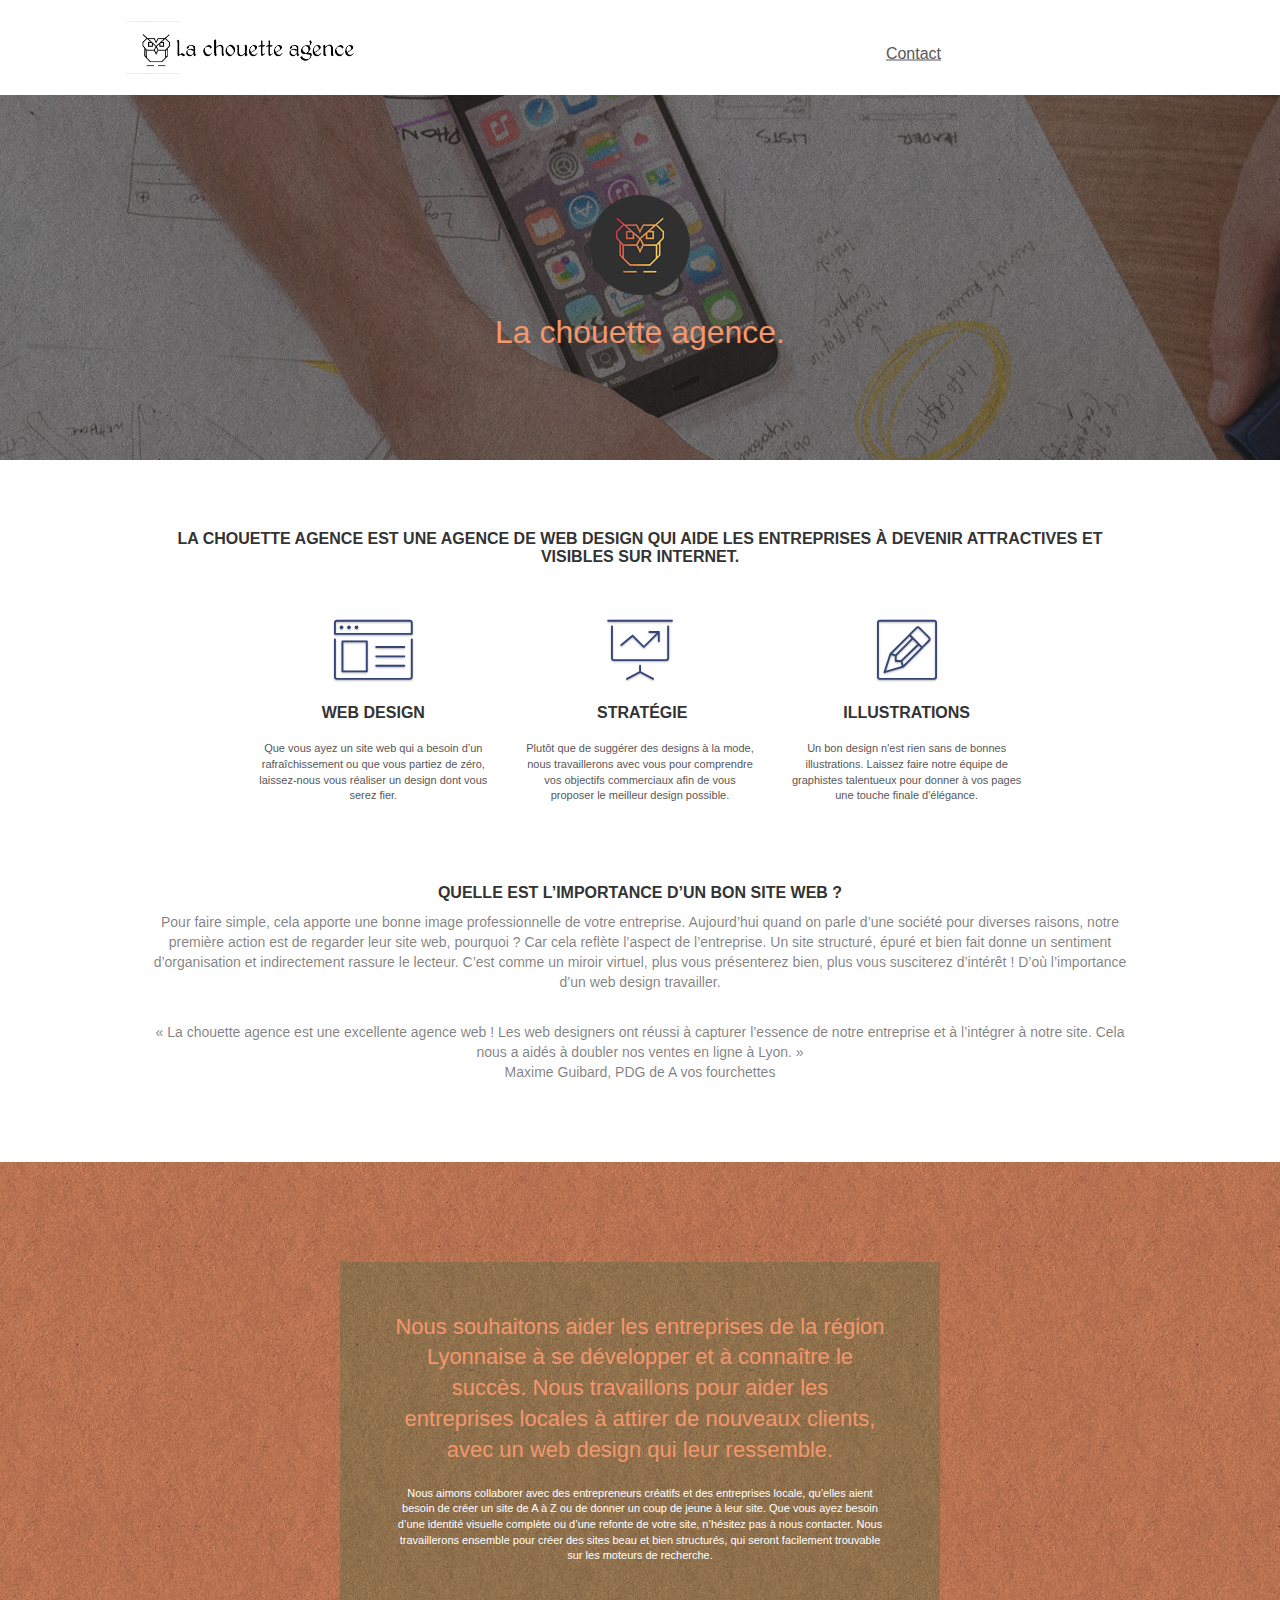
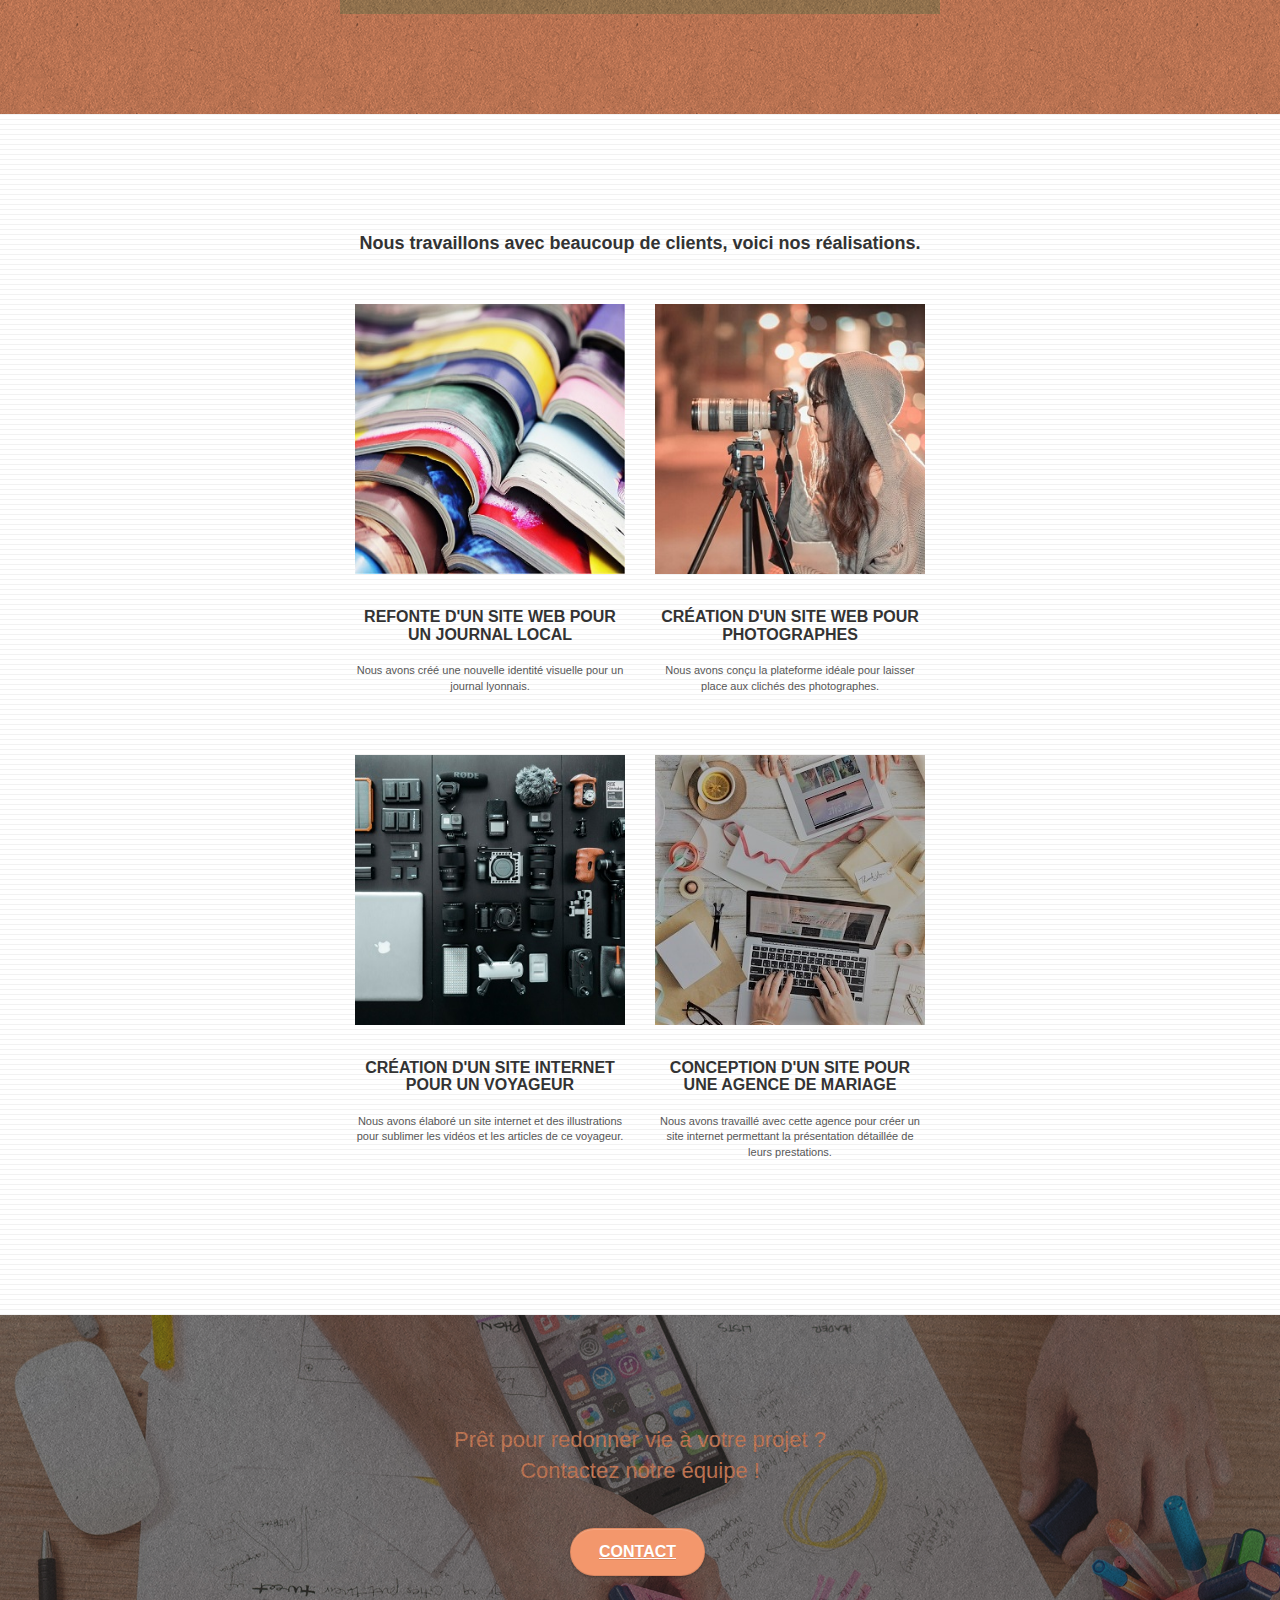
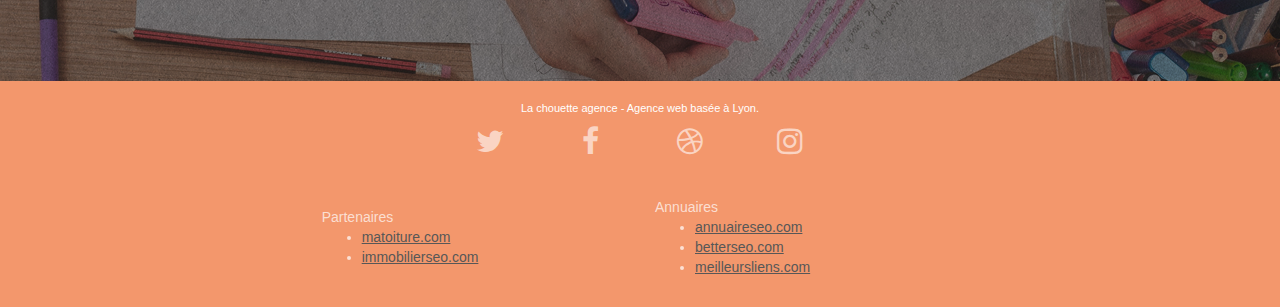
==== index.html @ cfaf32b5 "Update" ====
<!doctype html>
<html lang="Default">
<head>
    <meta charset="utf-8">
    <title>Entreprise webdesign Lyon</title>
    <meta name="robots" content="index"/>
    <meta name="keywords" content="seo, google, site web, site internet, agence design Lyon, agence design">
    <meta name="description" content="Situé dans la région Lyonnaise, notre but est de pouvoir aider les entreprises locales à se développer en leur proposant notre savoir-faire en web design. Création de site web, refonce, optimisations, nous mettons tout en œuvre pour élargir votre clientèle !">
    <meta name="viewport" content="width=device-width, initial-scale=1.0, viewport-fit=cover">
    <link rel="shortcut icon" type="image/png" href="favicon.jpg">
    
	<link rel="stylesheet" type="text/css" href="./css/bootstrap.css">
	<link rel="stylesheet" type="text/css" href="index.css">
	<link rel="stylesheet" type="text/css" href="./css/font-awesome.css">
	<link rel="stylesheet" type="text/css" href="./css/et-line.css">
	
    
	<script src="./js/jquery-2.1.0.js"></script>
	<script src="./js/bootstrap.js"></script>
	<script src="./js/blocs.js"></script>
	<script src="./js/jquery.touchSwipe.js" defer></script>
	<script src="./js/gmaps.js"></script>

    

    
<!-- Analytics -->
 
<!-- Analytics END -->
    
</head>
<body>
<!-- Principal conteneur -->
<div class="page-container">
    
<!-- bloc-0 -->
<div class="bloc bgc-white l-bloc " id="bloc-0">
	<div class="container bloc-sm">

		<nav class="navbar row">
			<div class="navbar-header">
				<div class="keywords" style="color:#cccccc;font-size:1px;">Agence web à paris, stratégie web, web design, illustrations, design de site web, site web, web, internet, site internet, site</div>
				<a class="navbar-brand" href="index.html"><img src="img/la-chouette-agence.png" alt="paris web design logo agence web meilleure agence" height="40" /></a>
				<div class="keywords" style="color:#cccccc;font-size:1px;">Agence web à paris, stratégie web, web design, illustrations, design de site web, site web, web, internet, site internet, site</div>
				<button id="nav-toggle" type="button" class="ui-navbar-toggle navbar-toggle" data-toggle="collapse" data-target=".navbar-1">
					<span class="sr-only">Toggle navigation</span><span class="icon-bar"></span>
				</button>
			</div>
			<div class="collapse navbar-collapse navbar-1 special-dropdown-nav">
				<ul class="site-navigation nav navbar-nav">
					<li>
						<a href="page2.html">Contact</a>
					</li>
				</ul>
			</div>
		</nav>
	</div>
</div>
<!-- bloc-0 END -->

<!-- bloc-1-presentation -->
<div class="bloc bgc-dark-slate-blue bg-banniere d-bloc bg-t-edge bloc-bg-texture texture-paper b-parallax" id="bloc-1-hero">
	<div class="container bloc-lg">
		<div class="row tight-width-whitespace">
			<div class="col-sm-12">
				<img src="img/logo.png" class="center-block image-resize-mode" width="100" alt="La chouette agence, agence web paris, création logo paris" />
				<h1 class="text-center hero-bloc-text tc-white ">
					La chouette agence.
				</h1>
				
			</div>
		</div>
	</div>
</div>
<!-- bloc-1-presentation END -->

<!-- bloc-2-services -->
<div class="bloc bgc-white l-bloc" id="bloc-2-services">
	<div class="container bloc-md">
		<div class="row2">
			<h3>La chouette agence est une agence de web design qui aide les entreprises à devenir attractives et visibles sur Internet.</h3>
		</div>
		<div class="row voffset-lg med-width-whitespace">
			<div class="col-sm-4">
				<div class="text-center">
					<span class="et-icon-browser sm-shadow icon-dark-slate-blue icons icon-lg"></span>
				</div>
				<h3 class="mg-md text-center">
					Web design
				</h3>
				<p class="text-center ">
					Que vous ayez un site web qui a besoin d&rsquo;un rafraîchissement ou que vous partiez de zéro, laissez-nous vous réaliser un design dont vous serez fier.
				</p>
			</div>
			<div class="col-sm-4">
				<div class="text-center">
					<span class="et-icon-presentation sm-shadow icon-dark-slate-blue icons icon-lg"></span>
				</div>
				<h3 class="mg-md text-center">
					&nbsp;Stratégie
				</h3>
				<p class="text-center ">
					Plutôt que de suggérer des designs à la mode, nous travaillerons avec vous pour comprendre vos objectifs commerciaux afin de vous proposer le meilleur design possible.<br>
				</p>
			</div>
			<div class="col-sm-4">
				<div class="text-center">
					<span class="et-icon-edit sm-shadow icon-dark-slate-blue icons icon-lg"></span>
				</div>
				<h3 class="mg-md text-center">
					Illustrations
				</h3>
				<p class="text-center ">
					Un bon design n'est rien sans de bonnes illustrations. Laissez faire notre équipe de graphistes talentueux pour donner à vos pages une touche finale d'élégance.
				</p>
			</div>
		</div>
		<div class="ajout">
			<p> <h3>Quelle est l’importance d’un bon site web ?</h3>
				Pour faire simple, cela apporte une bonne image professionnelle de votre entreprise. Aujourd’hui quand on parle d’une société pour diverses raisons, notre première action est de regarder leur site web, pourquoi ? Car cela reflète l’aspect de l’entreprise. Un site structuré, épuré et bien fait donne un sentiment d’organisation et indirectement rassure le lecteur. C’est comme un miroir virtuel, plus vous présenterez bien, plus vous susciterez d’intérêt ! D’où l’importance d’un web design travailler.
			</p>
		</div>

		<div class="row2">
			« La chouette agence est une excellente agence web ! Les web designers ont réussi à capturer l’essence de notre entreprise et à l’intégrer à notre site. Cela nous a aidés à doubler nos ventes en ligne à Lyon. »</br>
			Maxime Guibard, PDG de A vos fourchettes

		</div>
	</div>
</div>
<!-- bloc-2-services END -->

<!-- bloc-3-what-i-do -->
<div class="bloc tc-white bgc-atomic-tangerine bg-presentation d-bloc bloc-bg-texture texture-paper b-parallax" id="bloc-3-what-i-do">
	<div class="container bloc-lg">
		<div class="row tight-width-whitespace black-background">
			<div class="col-sm-12">
				<h2 class="mg-md text-center tc-white">
					Nous souhaitons aider les entreprises de la région Lyonnaise à se développer et à connaître le succès. Nous travaillons pour aider les entreprises locales à attirer de nouveaux clients, avec un web design qui leur ressemble.<br>
				</h2>
				<p class="text-center white">
					Nous aimons collaborer avec des entrepreneurs créatifs et des entreprises locale, qu’elles aient besoin de créer un site de A à Z ou de donner un coup de jeune à leur site. Que vous ayez besoin d’une identité visuelle complète ou d’une refonte de votre site, n’hésitez pas à nous contacter. Nous travaillerons ensemble pour créer des sites beau et bien structurés, qui seront facilement trouvable sur les moteurs de recherche.
				</p>
			</div>
		</div>
	</div>
</div>
<!-- bloc-3-what-i-do END -->

<!-- bloc-4-portfolio -->
<div class="bloc bgc-white bg-lines-h2-bg bg-repeat l-bloc" id="bloc-4-portfolio">
	<div class="container bloc-lg">
		<div class="row2">
			<h4><B>Nous travaillons avec beaucoup de clients, voici nos réalisations.</B><h4>
		</div>
		<div class="row tight-width-whitespace portfolio-row">
			<div class="col-sm-6">
				<a href="#" data-lightbox="img/1.jpg" data-gallery-id="gallery-1" data-caption="Refonte d'un site web pour un journal local" data-frame="snapshot-lb"><img src="img/1.jpg" alt="paris web design logo agence web meilleure agence et refonte site web journal" class="img-responsive portfolio-thumb" /></a>
				<h3 class="mg-md text-center">
					Refonte d'un site web pour un journal local
				</h3>
				<p class="text-center">
					Nous avons créé une nouvelle identité visuelle pour un journal lyonnais.
				</p>
			</div>
			<div class="col-sm-6">
				<a href="#" data-lightbox="img/2.jpg" data-gallery-id="gallery-1" data-caption="Création d'un site web pour photographes" data-frame="snapshot-lb"><img src="img/2.jpg" class="img-responsive portfolio-thumb" alt="paris web design logo agence web meilleure agence, Création d'un site web pour photographes" /></a>
				<h3 class="mg-md text-center">
					Création d'un site web pour photographes
				</h3>
				<p class="text-center">
					Nous avons conçu la plateforme idéale pour laisser place aux clichés des photographes.
				</p>
			</div>
		</div>
		<div class="row tight-width-whitespace portfolio-row">
			<div class="col-sm-6">
				<a href="#" data-lightbox="img/3.bmp" data-gallery-id="gallery-1" data-caption="Création d'un site internet pour un voyageur" data-frame="snapshot-lb"><img src="img/3.bmp" class="img-responsive portfolio-thumb" alt="paris web design logo agence web meilleure agence, Création d'un site web pour voyageur"/></a>
				<h3 class="mg-md text-center">
					Création d'un site internet pour un voyageur
				</h3>
				<p class="text-center">
					Nous avons élaboré un site internet et des illustrations pour sublimer les vidéos et les articles de ce voyageur.
				</p>
			</div>
			<div class="col-sm-6">
				<a href="#" data-lightbox="img/4.bmp" data-gallery-id="gallery-1" data-caption="Conception d'un site pour une agence de mariage" data-frame="snapshot-lb"><img src="img/4.bmp" class="img-responsive portfolio-thumb" alt="paris web design logo agence web meilleure agence, Création d'un site web pour agence de mariage" /></a>
				<h3 class="mg-md text-center">
					Conception d'un site pour une agence de mariage
				</h3>
				<p class="text-center">
					Nous avons travaillé avec cette agence pour créer un site internet permettant la présentation détaillée de leurs prestations.
				</p>
			</div>
		</div>
	</div>
</div>
<!-- bloc-4-portfolio END -->

<!-- bloc-5-cta -->
<div class="bloc bgc-dark-slate-blue bg-banniere d-bloc bloc-bg-texture texture-paper" id="bloc-5-cta">
	<div class="container bloc-lg">
		<div class="row">
			<h2 class="mg-md text-center tc-white">
				Prêt pour redonner vie à votre projet ?<br>Contactez notre équipe !
			</h2>
			<div class="col-sm-12 text-center">
				<a href="page2.html" class="btn btn-atomic-tangerine btn-clean btn-rd btn-lg cta-hero">Contact</a>
			</div>
		</div>
	</div>
</div>
<!-- bloc-5-cta END -->

<!-- Footer - bloc-8 -->
<div class="bloc bgc-atomic-tangerine d-bloc" id="bloc-8">
	<div class="container bloc-sm">
		<div class="row">
			<div class="col-sm-12">
				<p class="text-center white">
					La chouette agence - Agence web basée à Lyon.<br>
				</p>
				<div class="row row-no-gutters social">
					<div class="col-sm-3">
						<div class="text-center">
							<a class="social" href="index.html"><span class="fa fa-twitter icon-md"></span></a>
						</div>
					</div>
					<div class="col-sm-3">
						<div class="text-center">
							<a class="social" href="index.html"><span class="fa fa-facebook icon-md"></span></a>
						</div>
					</div>
					<div class="col-sm-3">
						<div class="text-center">
							<a class="social" href="index.html"><span class="fa fa-dribbble icon-md"></span></a>
						</div>
					</div>
					<div class="col-sm-3">
						<div class="text-center">
							<a class="social" href="index.html"><span class="fa fa-instagram icon-md"></span></a>
						</div>
					</div>
					<div class="keywords" style="color:#F3976C;">Agence web à paris, stratégie web, web design, illustrations, design de site web, site web, web, internet, site internet, site</div>
				</div>
				<div class="liens">
					<div class="col-sm-4">
						Partenaires
							<ul>
								<li><a href="http://www.matoiture.com/">matoiture.com</a></li>
								<li><a href="http://www.immobilierseo.com">immobilierseo.com</a></li>
							</ul>		
					</div>
					<div class="col-sm-4">
						Annuaires 
						<ul>
							<li><a href="http://www.annuaireseo.com">annuaireseo.com</a></li>
							<li><a href="http://www.betterseo.com">betterseo.com</a></li>
							<li><a href="http://www.meilleursliens.com">meilleursliens.com</a></li>
						</ul>
					</div>
				</div>
			</div>
		</div>
	</div>
</div>
<!-- Footer - bloc-8 END -->

</div>
<!-- Principal conteneur END -->
    

</body>
</html>
---- index.css ----
body {
    margin: 0;
    padding: 0;
    background: #FFF;
    overflow-x: hidden;
    -webkit-font-smoothing: antialiased;
    -moz-osx-font-smoothing: grayscale;
}

a,
button {
    transition: all .3s ease-in-out;
    outline: none!important;
}

a:hover {
    text-decoration: none;
    cursor: pointer;
}
.row2
{
    text-align: center;
    margin-top: 20px;
    margin-bottom: 30px;
}
#page-loading-blocs-notifaction {
    position: fixed;
    top: 0;
    bottom: 0;
    width: 100%;
    z-index: 100000;
    background: #FFFFFF url("img/pageload-spinner.gif") no-repeat center center;
}

.bloc {
    width: 100%;
    clear: both;
    background: 50% 50% no-repeat;
    padding: 0 50px;
    -webkit-background-size: cover;
    -moz-background-size: cover;
    -o-background-size: cover;
    background-size: cover;
    position: relative;
}

.bloc .container {
    padding-left: 0;
    padding-right: 0;
}

.bloc-lg {
    padding: 100px 50px;
}

.bloc-md {
    padding: 50px;
}

.bloc-sm {
    padding: 20px 50px;
}

.bg-center,
.bg-l-edge,
.bg-r-edge,
.bg-t-edge,
.bg-b-edge,
.bg-tl-edge,
.bg-bl-edge,
.bg-tr-edge,
.bg-br-edge,
.bg-repeat {
    -webkit-background-size: auto!important;
    -moz-background-size: auto!important;
    -o-background-size: auto!important;
    background-size: auto!important;
}

.bg-repeat {
    background: repeat;
}

.bg-t-edge {
    background: top no-repeat;
}

.bloc-bg-texture::before {
    content: "";
    background-size: 2px 2px;
    position: absolute;
    top: 0;
    bottom: 0;
    left: 0;
    right: 0;
}

.texture-paper::before {
    background: url("img/texture-paper.png");
    background-size: 280px 280px;
}

.b-parallax {
    background-attachment: fixed;
}

.d-bloc {
    color: rgba(255, 255, 255, .7);
}

.d-bloc button:hover {
    color: rgba(255, 255, 255, .9);
}

.d-bloc .icon-round,
.d-bloc .icon-square,
.d-bloc .icon-rounded,
.d-bloc .icon-semi-rounded-a,
.d-bloc .icon-semi-rounded-b {
    border-color: rgba(255, 255, 255, .9);
}

.d-bloc .divider-h span {
    border-color: rgba(255, 255, 255, .2);
}

.d-bloc .a-btn,
.d-bloc .navbar a,
.d-bloc .navbar-brand,
.d-bloc a .icon-sm,
.d-bloc a .icon-md,
.d-bloc a .icon-lg,
.d-bloc a .icon-xl,
.d-bloc h1 a,
.d-bloc h2 a,
.d-bloc h3 a,
.d-bloc h4 a,
.d-bloc h5 a,
.d-bloc h6 a,
.d-bloc p a {
    color: rgba(255, 255, 255, .6);
}

.d-bloc .a-btn:hover,
.d-bloc .navbar a:hover,
.d-bloc .navbar-brand:hover,
.d-bloc a:hover .icon-sm,
.d-bloc a:hover .icon-md,
.d-bloc a:hover .icon-lg,
.d-bloc a:hover .icon-xl,
.d-bloc h1 a:hover,
.d-bloc h2 a:hover,
.d-bloc h3 a:hover,
.d-bloc h4 a:hover,
.d-bloc h5 a:hover,
.d-bloc h6 a:hover,
.d-bloc p a:hover {
    color: rgba(255, 255, 255, 1);
}

.d-bloc .navbar-toggle .icon-bar {
    background: rgba(255, 255, 255, 1);
}

.d-bloc .btn-wire,
.d-bloc .btn-wire:hover {
    color: rgba(255, 255, 255, 1);
    border-color: rgba(255, 255, 255, 1);
}

.d-bloc .panel {
    color: rgba(0, 0, 0, .5);
}

.d-bloc .panel button:hover {
    color: rgba(0, 0, 0, .7);
}

.d-bloc .panel icon {
    border-color: rgba(0, 0, 0, .7);
}

.d-bloc .panel .divider-h span {
    border-color: rgba(0, 0, 0, .1);
}

.d-bloc .panel .a-btn {
    color: rgba(0, 0, 0, .6);
}

.d-bloc .panel .a-btn:hover {
    color: rgba(0, 0, 0, 1);
}

.d-bloc .panel .btn-wire,
.d-bloc .panel .btn-wire:hover {
    color: rgba(0, 0, 0, .7);
    border-color: rgba(0, 0, 0, .3);
}

.d-bloc .panel,
.l-bloc {
    color: rgba(0, 0, 0, .5);
}

.d-bloc .panel button:hover,
.l-bloc button:hover {
    color: rgba(0, 0, 0, .7);
}

.l-bloc .icon-round,
.l-bloc .icon-square,
.l-bloc .icon-rounded,
.l-bloc .icon-semi-rounded-a,
.l-bloc .icon-semi-rounded-b {
    border-color: rgba(0, 0, 0, .7);
}

.d-bloc .panel .divider-h span,
.l-bloc .divider-h span {
    border-color: rgba(0, 0, 0, .1);
}

.d-bloc .panel .a-btn,
.l-bloc .a-btn,
.l-bloc .navbar a,
.l-bloc .navbar-brand,
.l-bloc a .icon-sm,
.l-bloc a .icon-md,
.l-bloc a .icon-lg,
.l-bloc a .icon-xl,
.l-bloc h1 a,
.l-bloc h2 a,
.l-bloc h3 a,
.l-bloc h4 a,
.l-bloc h5 a,
.l-bloc h6 a,
.l-bloc p a {
    color: rgba(0, 0, 0, .6);
}

.d-bloc .panel .a-btn:hover,
.l-bloc .a-btn:hover,
.l-bloc .navbar a:hover,
.l-bloc .navbar-brand:hover,
.l-bloc a:hover .icon-sm,
.l-bloc a:hover .icon-md,
.l-bloc a:hover .icon-lg,
.l-bloc a:hover .icon-xl,
.l-bloc h1 a:hover,
.l-bloc h2 a:hover,
.l-bloc h3 a:hover,
.l-bloc h4 a:hover,
.l-bloc h5 a:hover,
.l-bloc h6 a:hover,
.l-bloc p a:hover {
    color: rgba(0, 0, 0, 1);
}

.l-bloc .navbar-toggle .icon-bar {
    color: rgba(0, 0, 0, .6);
}

.d-bloc .panel .btn-wire,
.d-bloc .panel .btn-wire:hover,
.l-bloc .btn-wire,
.l-bloc .btn-wire:hover {
    color: rgba(0, 0, 0, .7);
    border-color: rgba(0, 0, 0, .3);
}

.voffset {
    margin-top: 30px;
}

.voffset-lg {
    margin-top: 80px;
}

.row-no-gutters {
    margin-right: 0;
    margin-left: 0;
}

.row.row-no-gutters > [class^="col-"],
.row.row-no-gutters > [class*=" col-"] {
    padding-right: 0;
    padding-left: 0;
}

#bloc-1-hero h1 {
    font-size: 32px;
}

.navbar {
    margin-bottom: 0;
    z-index: 1;
}

.navbar-brand {
    height: auto;
    padding: 3px 15px;
    font-size: 25px;
    font-weight: normal;
    font-weight: 600;
    line-height: 44px;
}

.navbar-brand img {
    max-height: 200px;
    margin: 0 5px 0 0;
    display: inline;
}

.navbar-brand img[src$=svg] {
    min-width: 100px;
}

.nav-center .navbar-brand img {
    margin: 0;
}

.navbar .nav {
    padding-top: 2px;
    float: right;
    z-index: 1;
}

.nav > li {
    float: left;
    margin-top: 4px;
    font-size: 16px;
}

.navbar-nav .open .dropdown-menu > li > a {
    text-align: inherit;
}

.nav > li a:hover,
.nav > li a:focus {
    background: transparent;
}

.navbar-toggle {
    margin: 10px 10px 0 0;
    border: 0px;
}

.navbar-toggle:hover {
    background: transparent!important;
}

.navbar-toggle .icon-bar {
    background-color: rgba(0, 0, 0, .5);
    width: 26px;
}

.nav-invert .navbar .nav {
    float: left;
}

.nav-invert .navbar-header,
.nav-invert .navbar-brand {
    float: right;
    position: relative;
    z-index: 2;
}

@media (min-width: 768px) {
    .site-navigation {
        position: absolute;
        top: 50%;
        margin-left: 71%;
        transform: translate(0, -50%);
        -webkit-transform: translateY(-50%);
    }
    .nav > li .dropdown-menu a,
    .nav > li .dropdown-menu a:hover {
        color: #484848;
    }
    .nav-invert .site-navigation {
        left: 0;
        right: 0;
    }
    .nav-center {
        text-align: center;
    }
    .nav-center .navbar-header {
        width: 100%;
    }
    .nav-center .navbar-header,
    .nav-center .navbar-brand,
    .nav-center .nav > li {
        float: none;
        display: inline-block;
    }
    .nav-center .site-navigation {
        position: relative;
        width: 100%;
        right: 0;
        margin-right: 0px;
        margin-top: 20px;
    }
    .nav-center.mini-nav .navbar-toggle {
        float: none;
        margin: 10px auto 0;
    }
}

.nav > li > .dropdown a {
    background: none!important;
    display: block;
    padding: 14px 15px;
}

nav .caret {
    margin: 0 5px;
}

.dropdown-menu .dropdown-menu {
    top: -8px;
    left: 100%;
}

.dropdown-menu .dropmenu-flow-right {
    top: 100%;
    left: 0;
    margin-left: -1px;
    border-top-left-radius: 0;
    border-top-right-radius: 0;
}

.dropdown-menu .dropdown span {
    border: 4px solid black;
    border-top-color: transparent;
    border-right-color: transparent;
    border-bottom-color: transparent;
    margin: 6px -5px 0 0!important;
    float: right;
}

.mg-md {
    margin-top: 10px;
    margin-bottom: 20px;
}

.mg-lg {
    margin-top: 10px;
    margin-bottom: 40px;
}

.btn {
    margin: 0 5px 5px 0;
}

.btn.pull-right {
    margin: 0 0 5px 5px;
}

.btn-d,
.btn-d:hover,
.btn-d:focus {
    color: #FFF;
    background: rgba(0, 0, 0, .3);
}

button {
    outline: none!important;
}

.btn-rd {
    border-radius: 40px;
}

.btn-clean {
    border: 1px solid rgba(0, 0, 0, .08);
    border-bottom-color: rgba(0, 0, 0, .1);
    text-shadow: 0 1px 0 rgba(0, 0, 1, .1);
    box-shadow: 0 1px 3px rgba(0, 0, 1, .25), inset 0 1px 0 0 rgba(255, 255, 255, .15);
}

.icon-md {
    font-size: 30px!important;
}

.icon-lg {
    font-size: 60px!important;
}

.sm-shadow {
    text-shadow: 0 1px 2px rgba(0, 0, 0, .3);
}

.panel-sq,
.panel-sq .panel-heading,
.panel-sq .panel-footer {
    border-radius: 0;
}

.panel-rd {
    border-radius: 30px;
}

.panel-rd .panel-heading {
    border-radius: 29px 29px 0 0;
}

.panel-rd .panel-footer {
    border-radius: 0 0 29px 29px;
}

.form-control {
    border-color: rgba(0, 0, 0, .1);
    box-shadow: none;
}

.scrollToTop {
    width: 40px;
    height: 40px;
    position: fixed;
    bottom: 20px;
    right: 20px;
    opacity: 0;
    z-index: 500;
    transition: all .3s ease-in-out;
}

.scrollToTop span {
    margin-top: 6px;
}

.showScrollTop {
    font-size: 14px;
    opacity: 1;
}

a[data-lightbox] {
    position: relative;
    display: block;
    text-align: center;
}

a[data-lightbox]:hover::before {
    content: "+";
    font-family: "HelveticaNeue-Light", "Helvetica Neue Light", "Helvetica Neue", Helvetica, Arial;
    font-size: 32px;
    width: 50px;
    height: 50px;
    margin-left: 115px;
    border-radius: 50%;
    background: rgba(0, 0, 0, .6);
    color: #FFF;
    font-weight: 100;
    z-index: 1;
    position: absolute;
    top: 50%;
    transform: translateY(-50%);
    -webkit-transform: translateY(-50%);
}

a[data-lightbox]:hover img {
    opacity: 0.6;
    -webkit-animation-fill-mode: none;
    animation-fill-mode: none;
}

#lightbox-modal {
    display: flex;
    align-items: center;
}

#lightbox-modal .modal-dialog {
    width: 90%;
    max-width: 900px;
    margin: 0 auto 0;
}

#lightbox-modal .modal-dialog img {
    max-height: 90vh;
    margin: 0 auto;
}

.lightbox-caption {
    padding: 20px;
    color: #FFF;
    background: rgba(0, 0, 0, .5);
    position: absolute;
    left: 15px;
    right: 15px;
    bottom: 5px;
}

.close-lightbox {
    color: #FFF;
    font-size: 30px;
    position: absolute;
    top: 20px;
    right: 20px;
    z-index: 20;
    background: rgba(0, 0, 0, .5);
    border: none;
    line-height: 30px;
    padding: 0 9px 5px;
    opacity: 0.3;
}

.close-lightbox:hover,
.next-lightbox:hover,
.prev-lightbox:hover {
    opacity: 1.0;
    color: #FFF;
}

.next-lightbox,
.prev-lightbox {
    font-size: 20px;
    color: rgba(255, 255, 255, .9);
    background: rgba(0, 0, 0, .5);
    transition: all .2s ease-in-out;
    position: absolute;
    top: 45%;
    z-index: 1;
    opacity: 0.4;
}

.next-lightbox {
    padding: 6px 8px 1px 13px;
    right: 25px;
}

.prev-lightbox {
    padding: 6px 13px 1px 10px;
    left: 25px;
}

.snapshot-lb .modal-body {
    padding-bottom: 45px;
}

.snapshot-lb .lightbox-caption {
    padding: 0;
    color: rgba(0, 0, 0, .5);
    background: none;
}

h1,
h2,
h3,
h4,
h5,
h6,
p,
label,
.btn,
a {
    font-family: "helvetica";
    font-weight: 400;
    color: #575757!important;
}

.container {
    max-width: 1000px;
}

.hero-bloc-text {
    font-size: 38px;
}

.hero-bloc-text-sub {
    font-size: 36px;
}

.statement-bloc-text {
    line-height: 26px;
    font-style: italic;
    font-size: 20px;
    text-align: center;
    font-weight: lighter;
    max-width: 520px;
    margin: auto auto auto auto;
}

p {
    font-size: 11px;
}
.ajout
{
    display: flex;
    justify-content: center;
    flex-direction: column;
    text-align: center;
    margin-top: 40px;
}
.tight-width-whitespace {
    max-width: 600px;
    margin: auto auto auto auto;
}

.h1 {
    font-size: 20px;
    font-family: "Open Sans";
}
.titre h3
{
    text-align: center;
}
.cta-hero {
    margin-top: 22px;
    color: #FFFFFF!important;
    text-transform: uppercase;
    padding: 12px 28px 12px 28px;
    font-size: 16px;
    font-weight: 700;
}

.social {
    max-width: 400px;
    margin: auto auto auto auto;
}
.liens
{
    display: flex;
    justify-content: center;
    align-items: center;
}
h2 {
    font-size: 22px;
    line-height: 1.4em;
}

h3 {
    font-size: 16px;
    text-transform: uppercase;
    font-weight: 700;
    color: #333333!important;
}

.med-width-whitespace {
    max-width: 800px;
    margin: auto auto auto auto;
    box-shadow: 0px 0px 0px #000000;
}

h1 {
    color: #333333!important;
}

h4 {
    color: #333333!important;
}

.icons {
    margin-bottom: 14px;
    margin-top: 24px;
}

.white {
    color: #FFFFFF!important;
}

.portfolio-thumb {
    margin-bottom: 24px;
}

.portfolio-row {
    margin-bottom: 44px;
    margin-top: 50px;
}

.avatar {
    box-shadow: 0px 4px 9px rgba(0, 0, 0, 0.3);
}

.black-background {
    background-color: rgba(165, 147, 99, 0.7);
    padding: 40px 40px 40px 40px;
}

.bold-link {
    font-weight: 900;
    text-decoration: underline!important;
}

.bgc-white {
    background-color: #FFFFFF;
}

.bgc-dark-slate-blue {
    background-color: #364577;
}

.bgc-atomic-tangerine {
    background-color: #F3976C;
}

.tc-white {
    color: #F3976C!important;
}

.btn-atomic-tangerine {
    background: #F3976C;
    color: #FFFFFF!important;
}

.btn-atomic-tangerine:hover {
    background: #c27956!important;
    color: #FFFFFF!important;
}

.ltc-white {
    color: #FFFFFF!important;
}

.ltc-white:hover {
    color: #cccccc!important;
}

.ltc-atomic-tangerine {
    color: #F3976C!important;
}

.ltc-atomic-tangerine:hover {
    color: #c27956!important;
}

.icon-dark-slate-blue {
    color: #364577!important;
    border-color: #364577!important;
}

.bg-dots-bg {
    background-image: url("img/dots-bg.png");
}

.bg-lines-h2-bg {
    background-image: url("img/lines-h2-bg.png");
}

.bg-banniere {
    background-image: url("img/la-chouette-agence-banniere.jpg");
}

.bg-presentation {
    background-image: url("img/image-de-presentation.bmp");
}

@media (max-width: 1024px) {
    .bloc {
        padding-left: 20px;
        padding-right: 20px;
    }
    .bloc.full-width-bloc,
    .bloc-tile-2.full-width-bloc .container,
    .bloc-tile-3.full-width-bloc .container,
    .bloc-tile-4.full-width-bloc .container {
        padding-left: 0;
        padding-right: 0;
    }
}

@media (max-width: 992px) and (min-width: 768px) {
    .navbar .nav {
        max-width: 80%
    }
    .nav-center.navbar .nav {
        max-width: 100%
    }
}

@media only screen and (min-device-width: 768px) and (max-device-width: 1024px) and (orientation: landscape) {
    .b-parallax {
        background-attachment: scroll;
    }
}

@media only screen and (min-device-width: 1024px) and (max-device-width: 1366px) and (-webkit-min-device-pixel-ratio: 1.5) {
    .b-parallax {
        background-attachment: scroll;
    }
}

@media (max-width: 991px) {
    .container {
        width: 100%;
    }
    .b-parallax {
        background-attachment: scroll;
    }
    .page-container,
    #hero-bloc {
        overflow-x: hidden;
        position: relative;
    }
    .bloc {
        padding-left: constant(safe-area-inset-left);
        padding-right: constant(safe-area-inset-right);
    }
    .bloc-group,
    .bloc-group .bloc {
        display: block;
        width: 100%;
    }
    .bloc-fill-screen .fill-bloc-top-edge,
    .bloc-fill-screen .fill-bloc-bottom-edge {
        padding: 0 20px;
        padding-left: constant(safe-area-inset-left);
        padding-right: constant(safe-area-inset-right);
    }
}

@media (max-width: 767px) {
    .page-container {
        overflow-x: hidden;
        position: relative;
    }
    h1,
    h2,
    h3,
    h4,
    h5,
    h6,
    p,
    #disqus_thread {
        padding-left: 10px!important;
        padding-right: 10px!important;
    }
    .b-parallax {
        background-attachment: scroll;
    }
    .navbar .nav {
        padding-top: 0;
        border-top: 1px solid rgba(0, 0, 0, .2);
        float: none!important;
    }
    .navbar.row {
        margin-left: 0;
        margin-right: 0;
    }
    .site-navigation {
        position: inherit;
        transform: none;
        -webkit-transform: none;
        -ms-transform: none;
    }
    .nav > li {
        margin-top: 0;
        border-bottom: 1px solid rgba(0, 0, 0, .1);
        background: rgba(0, 0, 0, .05);
        text-align: left;
        padding-left: 15px;
        width: 100%;
    }
    .nav > li:hover {
        background: rgba(0, 0, 0, .08);
    }
    .dropdown .dropdown a .caret {
        float: none;
        margin: 5px 0 0 10px!important;
        border: 4px solid black;
        border-bottom-color: transparent;
        border-right-color: transparent;
        border-left-color: transparent;
    }
    #hero-bloc .navbar .nav {
        background: rgba(0, 0, 0, .8);
    }
    #hero-bloc .navbar .nav a {
        color: rgba(255, 255, 255, .6);
    }
    .hero {
        padding: 50px 0;
    }
    .hero-nav {
        left: -1px;
        right: -1px;
    }
    .navbar-collapse {
        padding: 0;
        overflow-x: hidden;
        -webkit-box-shadow: none;
        box-shadow: none;
    }
    .navbar-brand img {
        max-height: 40px;
        width: auto;
    }
    .nav-invert .navbar-header {
        float: none;
        width: 100%;
    }
    .nav-invert .navbar-toggle {
        float: left;
        margin-left: 10px;
    }
    .bloc {
        padding-left: 0;
        padding-right: 0;
    }
    .bloc-xxl,
    .bloc-xl,
    .bloc-lg {
        padding: 40px 0;
    }
    .bloc-sm,
    .bloc-md {
        padding-left: 0;
        padding-right: 0;
    }
    .bloc-tile-2 .container,
    .bloc-tile-3 .container,
    .bloc-tile-4 .container,
    .bloc-fill-screen .fill-bloc-top-edge,
    .bloc-fill-screen .fill-bloc-bottom-edge {
        padding-left: 0;
        padding-right: 0;
    }
    .a-block {
        padding: 0 10px;
    }
    .btn-dwn {
        display: none;
    }
    .voffset {
        margin-top: 5px;
    }
    .voffset-md {
        margin-top: 20px;
    }
    .voffset-lg {
        margin-top: 30px;
    }
    form {
        padding: 5px;
    }
    .close-lightbox {
        display: inline-block;
    }
    .blocsapp-device-iphone5 {
        background-size: 216px 425px;
        padding-top: 60px;
        width: 216px;
        height: 425px;
    }
    .blocsapp-device-iphone5 img {
        width: 180px;
        height: 320px;
    }
}

@media (max-width: 400px) {
    .bloc {
        padding-left: 0;
        padding-right: 0;
    }
    .liens
    {
        flex-direction: column;
    }
}

@media (max-width: 767px) {
    .bloc-mob-center-text {
        text-align: center;
    }
}
---- css/et-line.css ----
@font-face {
    font-family: et-line;
    src: url(../fonts/et-line.eot);
    src: url(../fonts/et-line.eot?#iefix) format('embedded-opentype'), url(../fonts/et-line.woff) format('woff'), url(../fonts/et-line.ttf) format('truetype'), url(../fonts/et-line.svg#et-line) format('svg');
    font-weight: 400;
    font-style: normal
}

.et-icon-adjustments,
.et-icon-alarmclock,
.et-icon-anchor,
.et-icon-aperture,
.et-icon-attachment,
.et-icon-bargraph,
.et-icon-basket,
.et-icon-beaker,
.et-icon-bike,
.et-icon-book-open,
.et-icon-briefcase,
.et-icon-browser,
.et-icon-calendar,
.et-icon-camera,
.et-icon-caution,
.et-icon-chat,
.et-icon-circle-compass,
.et-icon-clipboard,
.et-icon-clock,
.et-icon-cloud,
.et-icon-compass,
.et-icon-desktop,
.et-icon-dial,
.et-icon-document,
.et-icon-documents,
.et-icon-download,
.et-icon-dribbble,
.et-icon-edit,
.et-icon-envelope,
.et-icon-expand,
.et-icon-facebook,
.et-icon-flag,
.et-icon-focus,
.et-icon-gears,
.et-icon-genius,
.et-icon-gift,
.et-icon-global,
.et-icon-globe,
.et-icon-googleplus,
.et-icon-grid,
.et-icon-happy,
.et-icon-hazardous,
.et-icon-heart,
.et-icon-hotairballoon,
.et-icon-hourglass,
.et-icon-key,
.et-icon-laptop,
.et-icon-layers,
.et-icon-lifesaver,
.et-icon-lightbulb,
.et-icon-linegraph,
.et-icon-linkedin,
.et-icon-lock,
.et-icon-magnifying-glass,
.et-icon-map,
.et-icon-map-pin,
.et-icon-megaphone,
.et-icon-mic,
.et-icon-mobile,
.et-icon-newspaper,
.et-icon-notebook,
.et-icon-paintbrush,
.et-icon-paperclip,
.et-icon-pencil,
.et-icon-phone,
.et-icon-picture,
.et-icon-pictures,
.et-icon-piechart,
.et-icon-presentation,
.et-icon-pricetags,
.et-icon-printer,
.et-icon-profile-female,
.et-icon-profile-male,
.et-icon-puzzle,
.et-icon-quote,
.et-icon-recycle,
.et-icon-refresh,
.et-icon-ribbon,
.et-icon-rss,
.et-icon-sad,
.et-icon-scissors,
.et-icon-scope,
.et-icon-search,
.et-icon-shield,
.et-icon-speedometer,
.et-icon-strategy,
.et-icon-streetsign,
.et-icon-tablet,
.et-icon-target,
.et-icon-telescope,
.et-icon-toolbox,
.et-icon-tools,
.et-icon-tools-2,
.et-icon-trophy,
.et-icon-tumblr,
.et-icon-twitter,
.et-icon-upload,
.et-icon-video,
.et-icon-wallet,
.et-icon-wine {
    font-family: et-line;
    speak: none;
    font-style: normal;
    font-weight: 400;
    font-variant: normal;
    text-transform: none;
    line-height: 1;
    -webkit-font-smoothing: antialiased;
    -moz-osx-font-smoothing: grayscale;
    display: inline-block
}

.et-icon-mobile:before {
    content: "\e000"
}

.et-icon-laptop:before {
    content: "\e001"
}

.et-icon-desktop:before {
    content: "\e002"
}

.et-icon-tablet:before {
    content: "\e003"
}

.et-icon-phone:before {
    content: "\e004"
}

.et-icon-document:before {
    content: "\e005"
}

.et-icon-documents:before {
    content: "\e006"
}

.et-icon-search:before {
    content: "\e007"
}

.et-icon-clipboard:before {
    content: "\e008"
}

.et-icon-newspaper:before {
    content: "\e009"
}

.et-icon-notebook:before {
    content: "\e00a"
}

.et-icon-book-open:before {
    content: "\e00b"
}

.et-icon-browser:before {
    content: "\e00c"
}

.et-icon-calendar:before {
    content: "\e00d"
}

.et-icon-presentation:before {
    content: "\e00e"
}

.et-icon-picture:before {
    content: "\e00f"
}

.et-icon-pictures:before {
    content: "\e010"
}

.et-icon-video:before {
    content: "\e011"
}

.et-icon-camera:before {
    content: "\e012"
}

.et-icon-printer:before {
    content: "\e013"
}

.et-icon-toolbox:before {
    content: "\e014"
}

.et-icon-briefcase:before {
    content: "\e015"
}

.et-icon-wallet:before {
    content: "\e016"
}

.et-icon-gift:before {
    content: "\e017"
}

.et-icon-bargraph:before {
    content: "\e018"
}

.et-icon-grid:before {
    content: "\e019"
}

.et-icon-expand:before {
    content: "\e01a"
}

.et-icon-focus:before {
    content: "\e01b"
}

.et-icon-edit:before {
    content: "\e01c"
}

.et-icon-adjustments:before {
    content: "\e01d"
}

.et-icon-ribbon:before {
    content: "\e01e"
}

.et-icon-hourglass:before {
    content: "\e01f"
}

.et-icon-lock:before {
    content: "\e020"
}

.et-icon-megaphone:before {
    content: "\e021"
}

.et-icon-shield:before {
    content: "\e022"
}

.et-icon-trophy:before {
    content: "\e023"
}

.et-icon-flag:before {
    content: "\e024"
}

.et-icon-map:before {
    content: "\e025"
}

.et-icon-puzzle:before {
    content: "\e026"
}

.et-icon-basket:before {
    content: "\e027"
}

.et-icon-envelope:before {
    content: "\e028"
}

.et-icon-streetsign:before {
    content: "\e029"
}

.et-icon-telescope:before {
    content: "\e02a"
}

.et-icon-gears:before {
    content: "\e02b"
}

.et-icon-key:before {
    content: "\e02c"
}

.et-icon-paperclip:before {
    content: "\e02d"
}

.et-icon-attachment:before {
    content: "\e02e"
}

.et-icon-pricetags:before {
    content: "\e02f"
}

.et-icon-lightbulb:before {
    content: "\e030"
}

.et-icon-layers:before {
    content: "\e031"
}

.et-icon-pencil:before {
    content: "\e032"
}

.et-icon-tools:before {
    content: "\e033"
}

.et-icon-tools-2:before {
    content: "\e034"
}

.et-icon-scissors:before {
    content: "\e035"
}

.et-icon-paintbrush:before {
    content: "\e036"
}

.et-icon-magnifying-glass:before {
    content: "\e037"
}

.et-icon-circle-compass:before {
    content: "\e038"
}

.et-icon-linegraph:before {
    content: "\e039"
}

.et-icon-mic:before {
    content: "\e03a"
}

.et-icon-strategy:before {
    content: "\e03b"
}

.et-icon-beaker:before {
    content: "\e03c"
}

.et-icon-caution:before {
    content: "\e03d"
}

.et-icon-recycle:before {
    content: "\e03e"
}

.et-icon-anchor:before {
    content: "\e03f"
}

.et-icon-profile-male:before {
    content: "\e040"
}

.et-icon-profile-female:before {
    content: "\e041"
}

.et-icon-bike:before {
    content: "\e042"
}

.et-icon-wine:before {
    content: "\e043"
}

.et-icon-hotairballoon:before {
    content: "\e044"
}

.et-icon-globe:before {
    content: "\e045"
}

.et-icon-genius:before {
    content: "\e046"
}

.et-icon-map-pin:before {
    content: "\e047"
}

.et-icon-dial:before {
    content: "\e048"
}

.et-icon-chat:before {
    content: "\e049"
}

.et-icon-heart:before {
    content: "\e04a"
}

.et-icon-cloud:before {
    content: "\e04b"
}

.et-icon-upload:before {
    content: "\e04c"
}

.et-icon-download:before {
    content: "\e04d"
}

.et-icon-target:before {
    content: "\e04e"
}

.et-icon-hazardous:before {
    content: "\e04f"
}

.et-icon-piechart:before {
    content: "\e050"
}

.et-icon-speedometer:before {
    content: "\e051"
}

.et-icon-global:before {
    content: "\e052"
}

.et-icon-compass:before {
    content: "\e053"
}

.et-icon-lifesaver:before {
    content: "\e054"
}

.et-icon-clock:before {
    content: "\e055"
}

.et-icon-aperture:before {
    content: "\e056"
}

.et-icon-quote:before {
    content: "\e057"
}

.et-icon-scope:before {
    content: "\e058"
}

.et-icon-alarmclock:before {
    content: "\e059"
}

.et-icon-refresh:before {
    content: "\e05a"
}

.et-icon-happy:before {
    content: "\e05b"
}

.et-icon-sad:before {
    content: "\e05c"
}

.et-icon-facebook:before {
    content: "\e05d"
}

.et-icon-twitter:before {
    content: "\e05e"
}

.et-icon-googleplus:before {
    content: "\e05f"
}

.et-icon-rss:before {
    content: "\e060"
}

.et-icon-tumblr:before {
    content: "\e061"
}

.et-icon-linkedin:before {
    content: "\e062"
}

.et-icon-dribbble:before {
    content: "\e063"
}
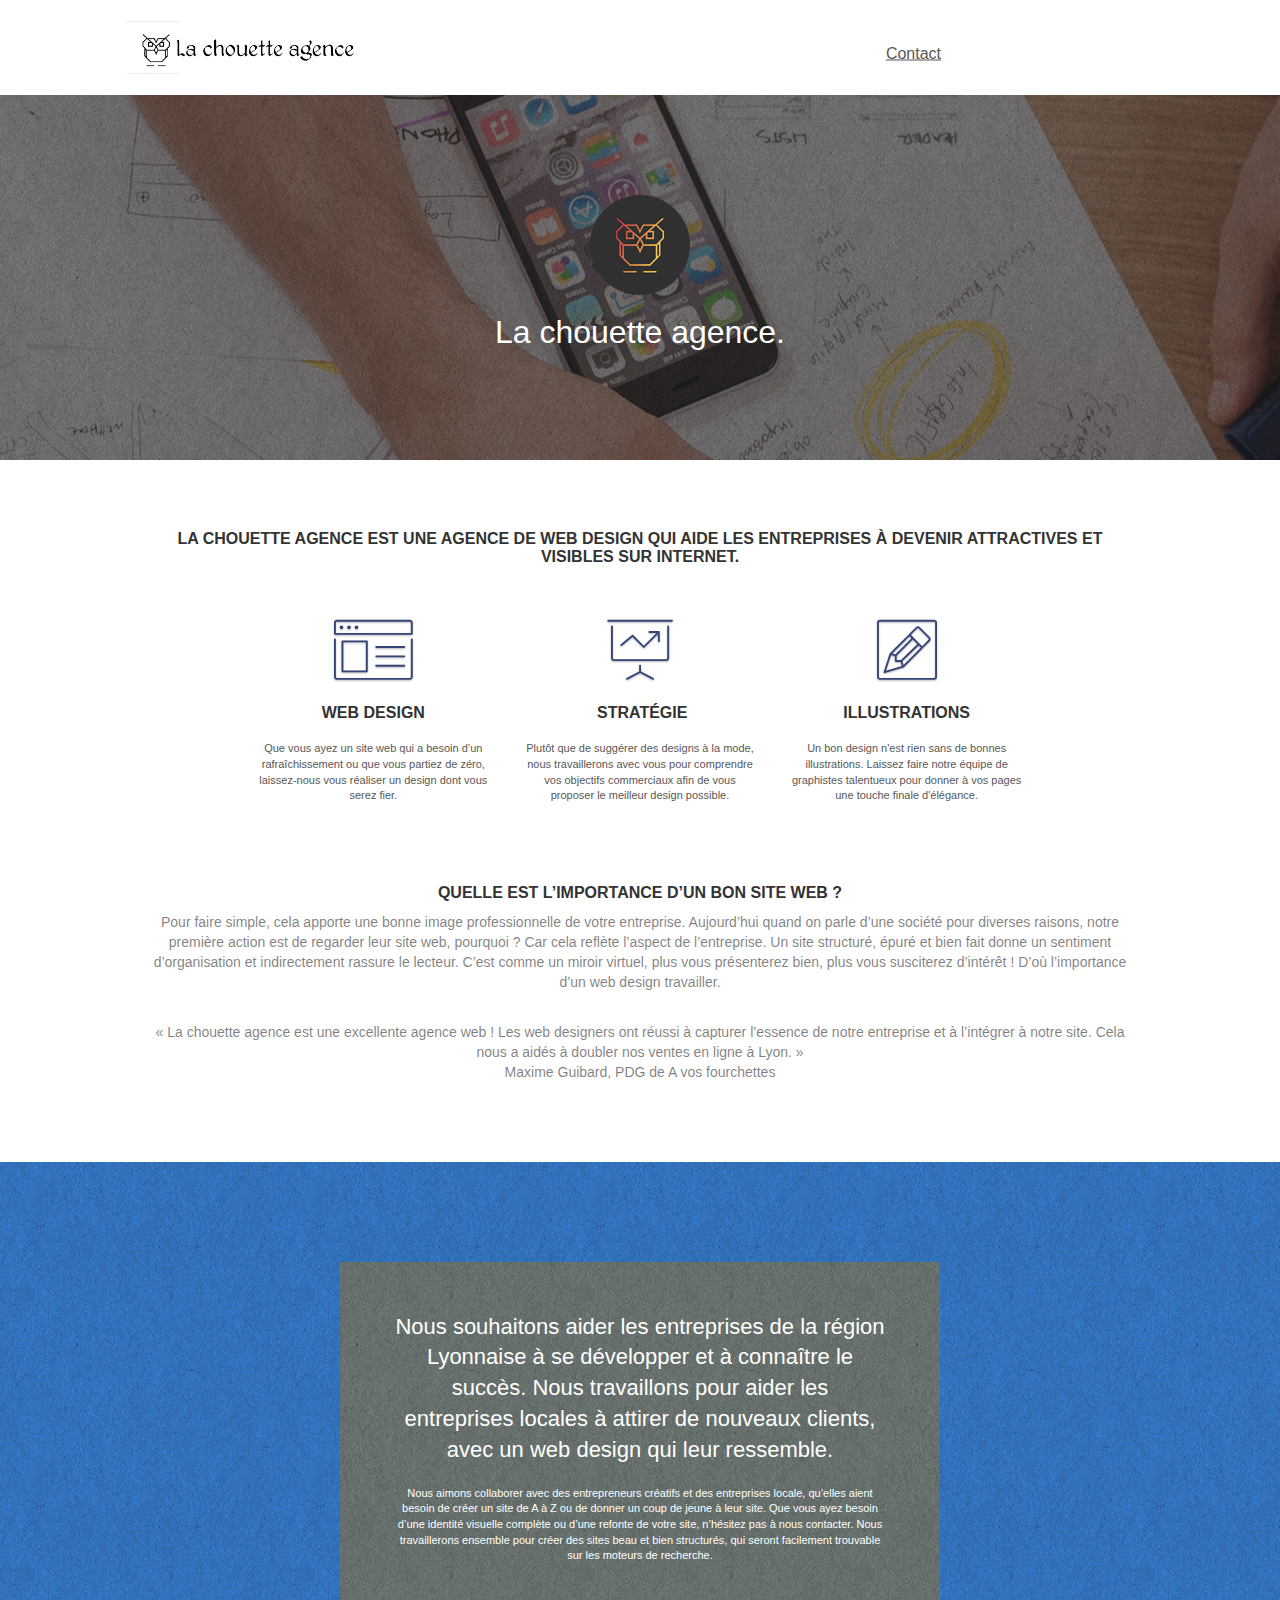
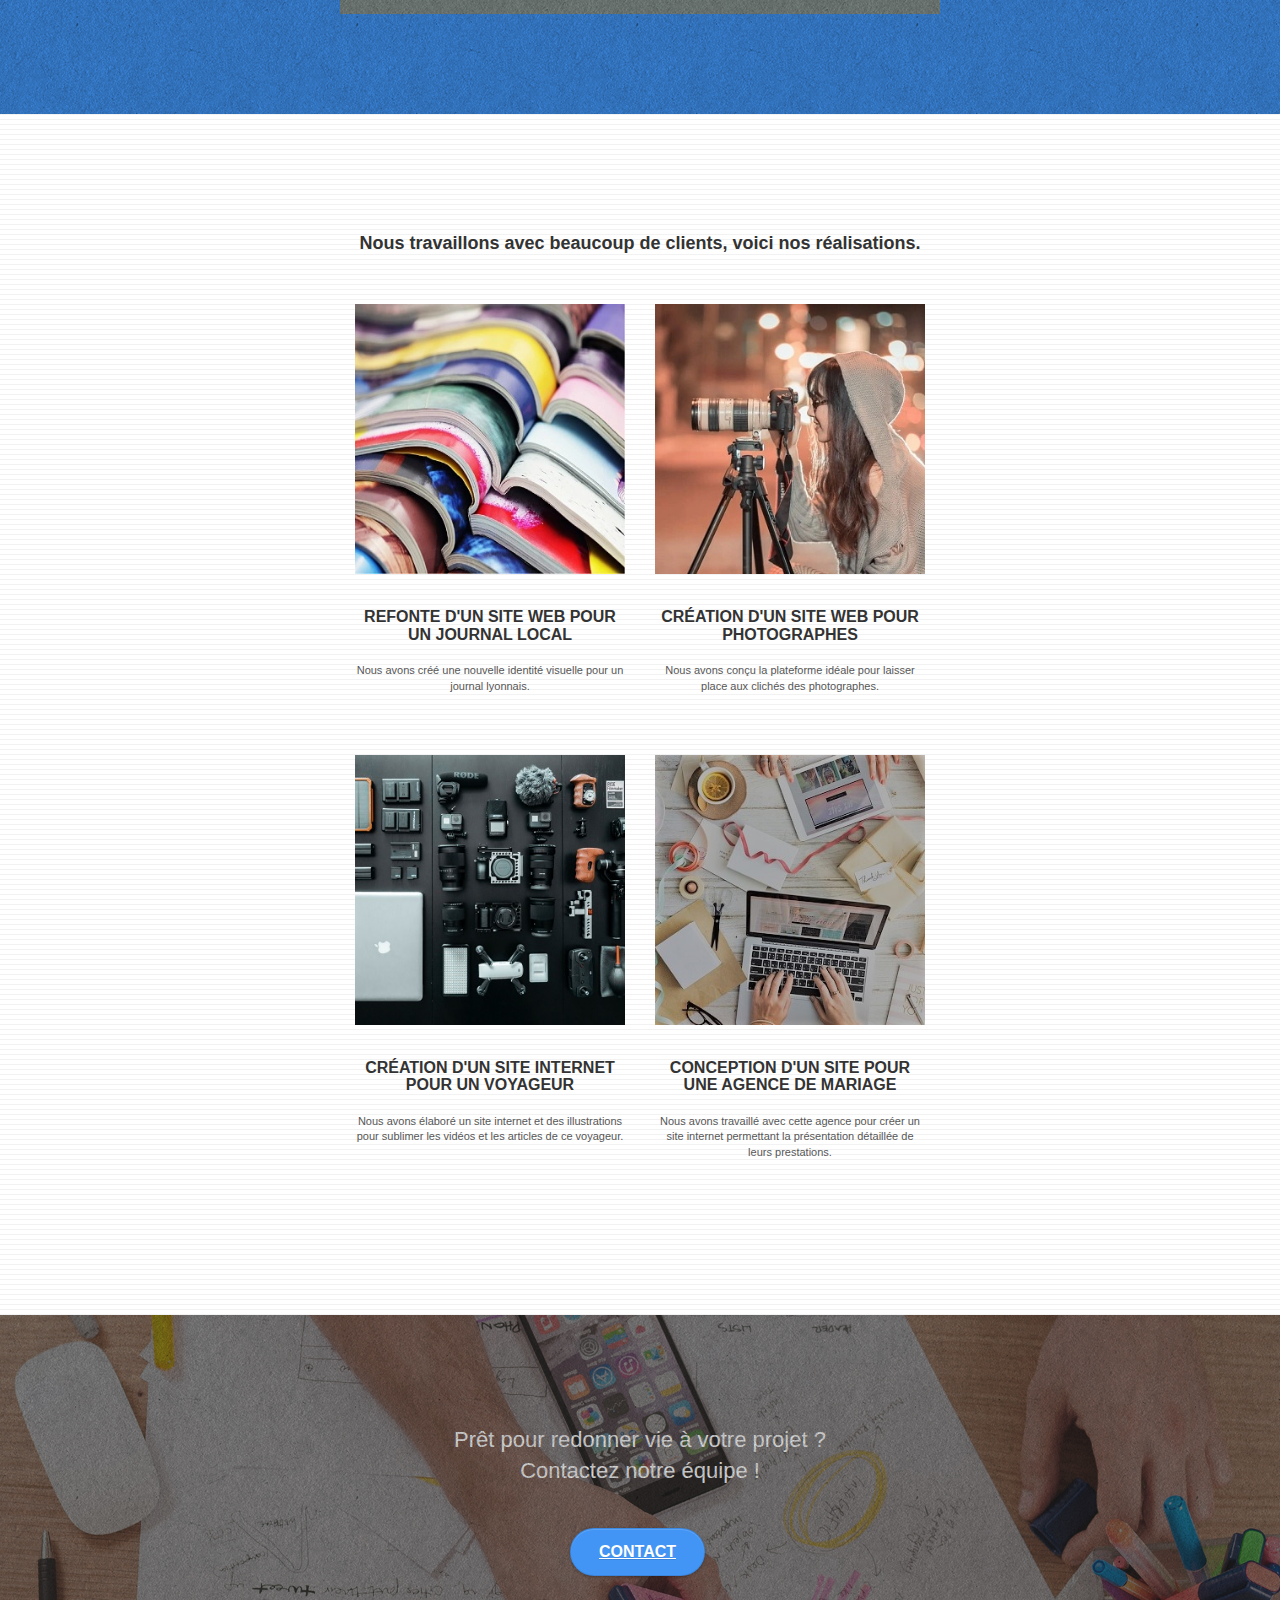
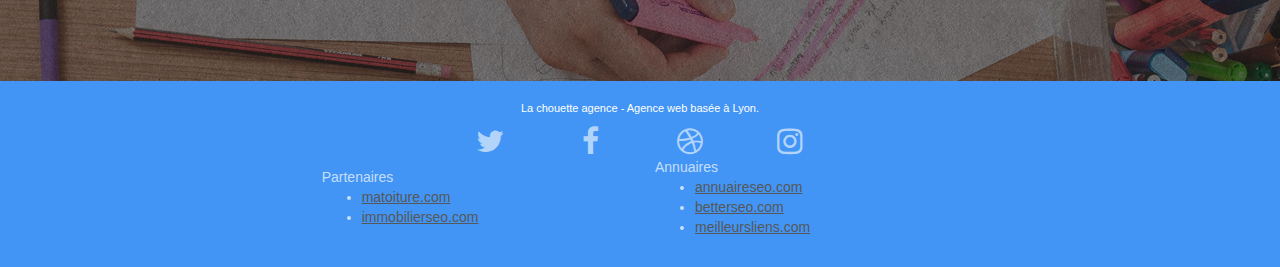
==== commit e3a03fdd: "Ajustement des couleurs, des balises alt et optimisation" ====
--- a/index.html
+++ b/index.html
@@ -40,7 +40,7 @@
 		<nav class="navbar row">
 			<div class="navbar-header">
 				<div class="keywords" style="color:#cccccc;font-size:1px;">Agence web à paris, stratégie web, web design, illustrations, design de site web, site web, web, internet, site internet, site</div>
-				<a class="navbar-brand" href="index.html"><img src="img/la-chouette-agence.png" alt="paris web design logo agence web meilleure agence" height="40" /></a>
+				<a class="navbar-brand" href="index.html"><img src="img/la-chouette-agence.webp" alt="Logo de La chouette agence" height="40" /></a>
 				<div class="keywords" style="color:#cccccc;font-size:1px;">Agence web à paris, stratégie web, web design, illustrations, design de site web, site web, web, internet, site internet, site</div>
 				<button id="nav-toggle" type="button" class="ui-navbar-toggle navbar-toggle" data-toggle="collapse" data-target=".navbar-1">
 					<span class="sr-only">Toggle navigation</span><span class="icon-bar"></span>
@@ -63,7 +63,7 @@
 	<div class="container bloc-lg">
 		<div class="row tight-width-whitespace">
 			<div class="col-sm-12">
-				<img src="img/logo.png" class="center-block image-resize-mode" width="100" alt="La chouette agence, agence web paris, création logo paris" />
+				<img src="img/logo.png" class="center-block image-resize-mode" width="100" alt="Une chouette" />
 				<h1 class="text-center hero-bloc-text tc-white ">
 					La chouette agence.
 				</h1>
@@ -155,7 +155,7 @@
 		</div>
 		<div class="row tight-width-whitespace portfolio-row">
 			<div class="col-sm-6">
-				<a href="#" data-lightbox="img/1.jpg" data-gallery-id="gallery-1" data-caption="Refonte d'un site web pour un journal local" data-frame="snapshot-lb"><img src="img/1.jpg" alt="paris web design logo agence web meilleure agence et refonte site web journal" class="img-responsive portfolio-thumb" /></a>
+				<a href="#" data-lightbox="img/1.webp" data-gallery-id="gallery-1" data-caption="Refonte d'un site web pour un journal local" data-frame="snapshot-lb"><img src="img/1.webp" alt="Plusieurs magasines empilés de différentes couleurs" class="img-responsive portfolio-thumb" /></a>
 				<h3 class="mg-md text-center">
 					Refonte d'un site web pour un journal local
 				</h3>
@@ -164,7 +164,7 @@
 				</p>
 			</div>
 			<div class="col-sm-6">
-				<a href="#" data-lightbox="img/2.jpg" data-gallery-id="gallery-1" data-caption="Création d'un site web pour photographes" data-frame="snapshot-lb"><img src="img/2.jpg" class="img-responsive portfolio-thumb" alt="paris web design logo agence web meilleure agence, Création d'un site web pour photographes" /></a>
+				<a href="#" data-lightbox="img/2.webp" data-gallery-id="gallery-1" data-caption="Création d'un site web pour photographes" data-frame="snapshot-lb"><img src="img/2.webp" class="img-responsive portfolio-thumb" alt="Une photographe entrain de prendre une photo" /></a>
 				<h3 class="mg-md text-center">
 					Création d'un site web pour photographes
 				</h3>
@@ -175,7 +175,7 @@
 		</div>
 		<div class="row tight-width-whitespace portfolio-row">
 			<div class="col-sm-6">
-				<a href="#" data-lightbox="img/3.bmp" data-gallery-id="gallery-1" data-caption="Création d'un site internet pour un voyageur" data-frame="snapshot-lb"><img src="img/3.bmp" class="img-responsive portfolio-thumb" alt="paris web design logo agence web meilleure agence, Création d'un site web pour voyageur"/></a>
+				<a href="#" data-lightbox="img/3.webp" data-gallery-id="gallery-1" data-caption="Création d'un site internet pour un voyageur" data-frame="snapshot-lb"><img src="img/3.webp" class="img-responsive portfolio-thumb" alt="Photo de différents matériels élèctroniques"/></a>
 				<h3 class="mg-md text-center">
 					Création d'un site internet pour un voyageur
 				</h3>
@@ -184,7 +184,7 @@
 				</p>
 			</div>
 			<div class="col-sm-6">
-				<a href="#" data-lightbox="img/4.bmp" data-gallery-id="gallery-1" data-caption="Conception d'un site pour une agence de mariage" data-frame="snapshot-lb"><img src="img/4.bmp" class="img-responsive portfolio-thumb" alt="paris web design logo agence web meilleure agence, Création d'un site web pour agence de mariage" /></a>
+				<a href="#" data-lightbox="img/4.webp" data-gallery-id="gallery-1" data-caption="Conception d'un site pour une agence de mariage" data-frame="snapshot-lb"><img src="img/4.webp" class="img-responsive portfolio-thumb" alt="Photo d'une agence de mariage en plein travail" /></a>
 				<h3 class="mg-md text-center">
 					Conception d'un site pour une agence de mariage
 				</h3>
@@ -241,7 +241,7 @@
 							<a class="social" href="index.html"><span class="fa fa-instagram icon-md"></span></a>
 						</div>
 					</div>
-					<div class="keywords" style="color:#F3976C;">Agence web à paris, stratégie web, web design, illustrations, design de site web, site web, web, internet, site internet, site</div>
+					
 				</div>
 				<div class="liens">
 					<div class="col-sm-4">
--- a/index.css
+++ b/index.css
@@ -790,15 +790,15 @@
 }
 
 .bgc-atomic-tangerine {
-    background-color: #F3976C;
+    background-color: #4295f5;
 }
 
 .tc-white {
-    color: #F3976C!important;
+    color: white!important;
 }
 
 .btn-atomic-tangerine {
-    background: #F3976C;
+    background: #4295f5;
     color: #FFFFFF!important;
 }
 
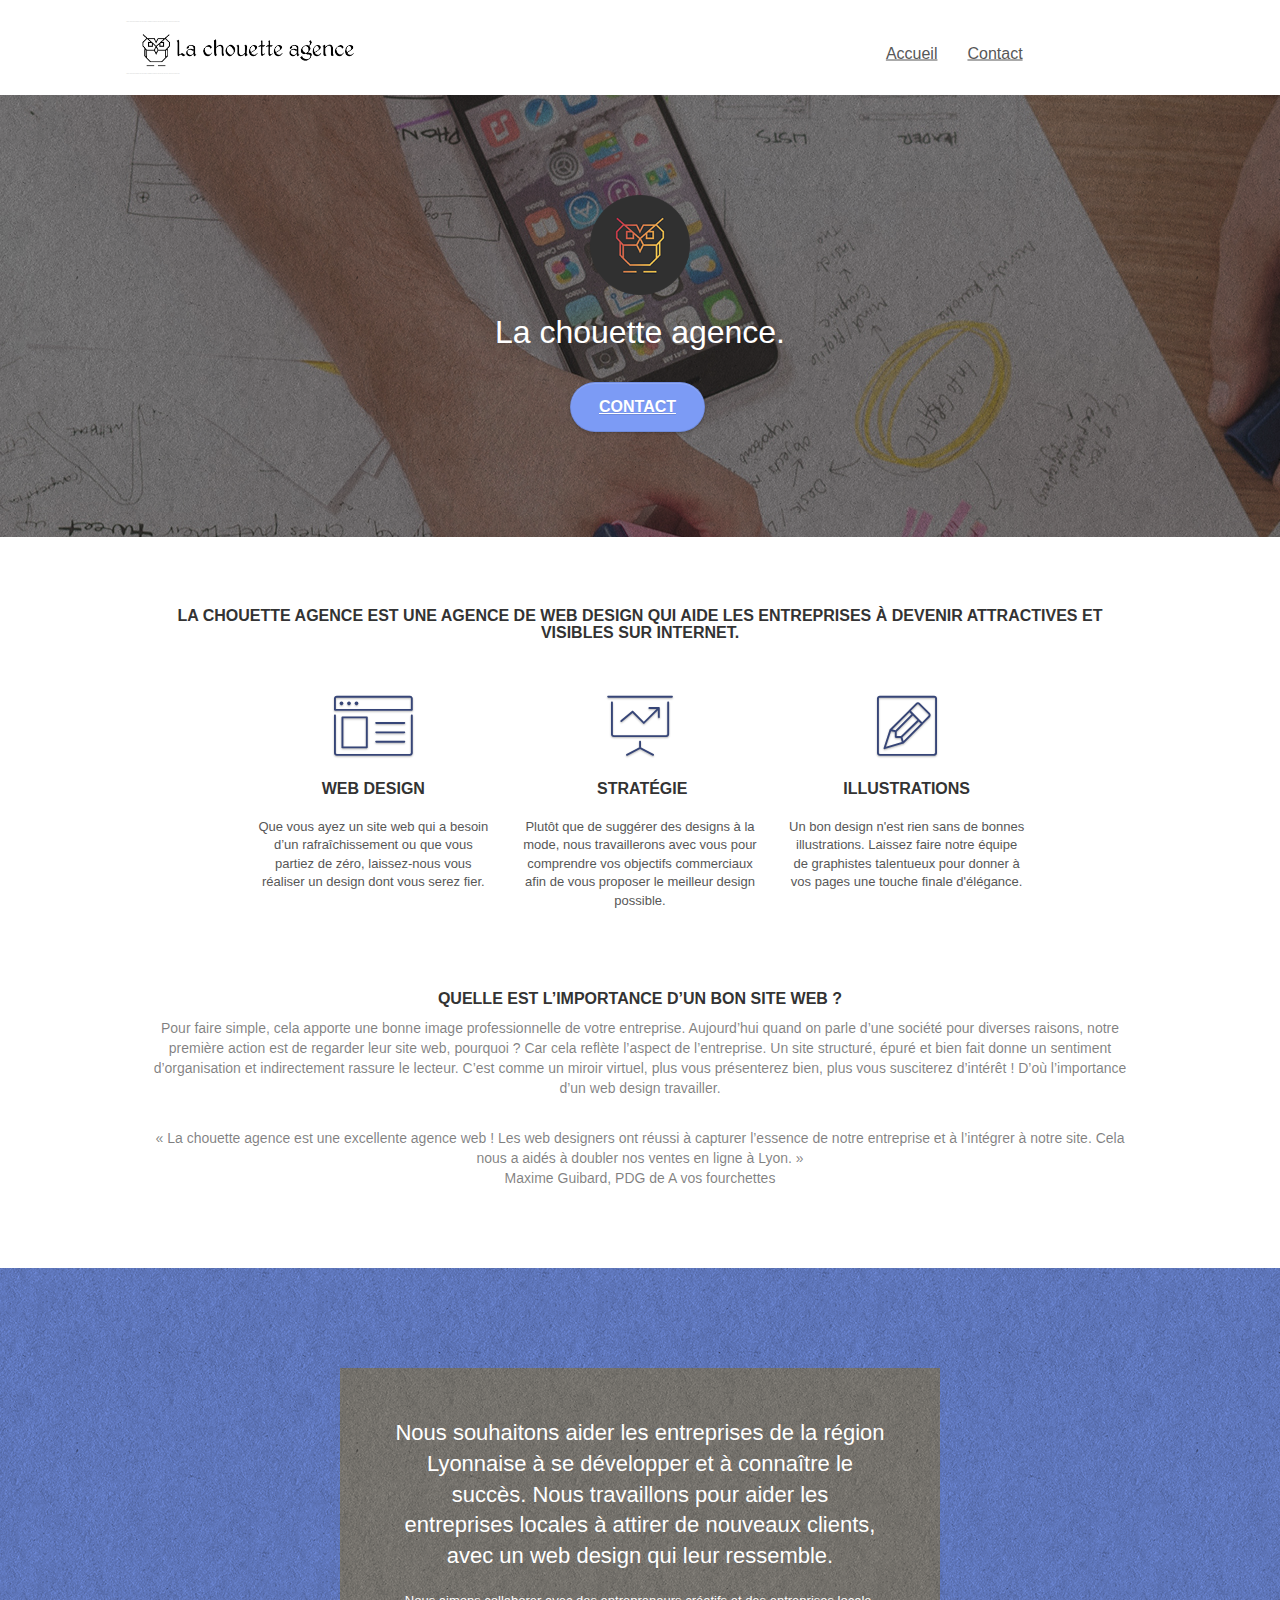
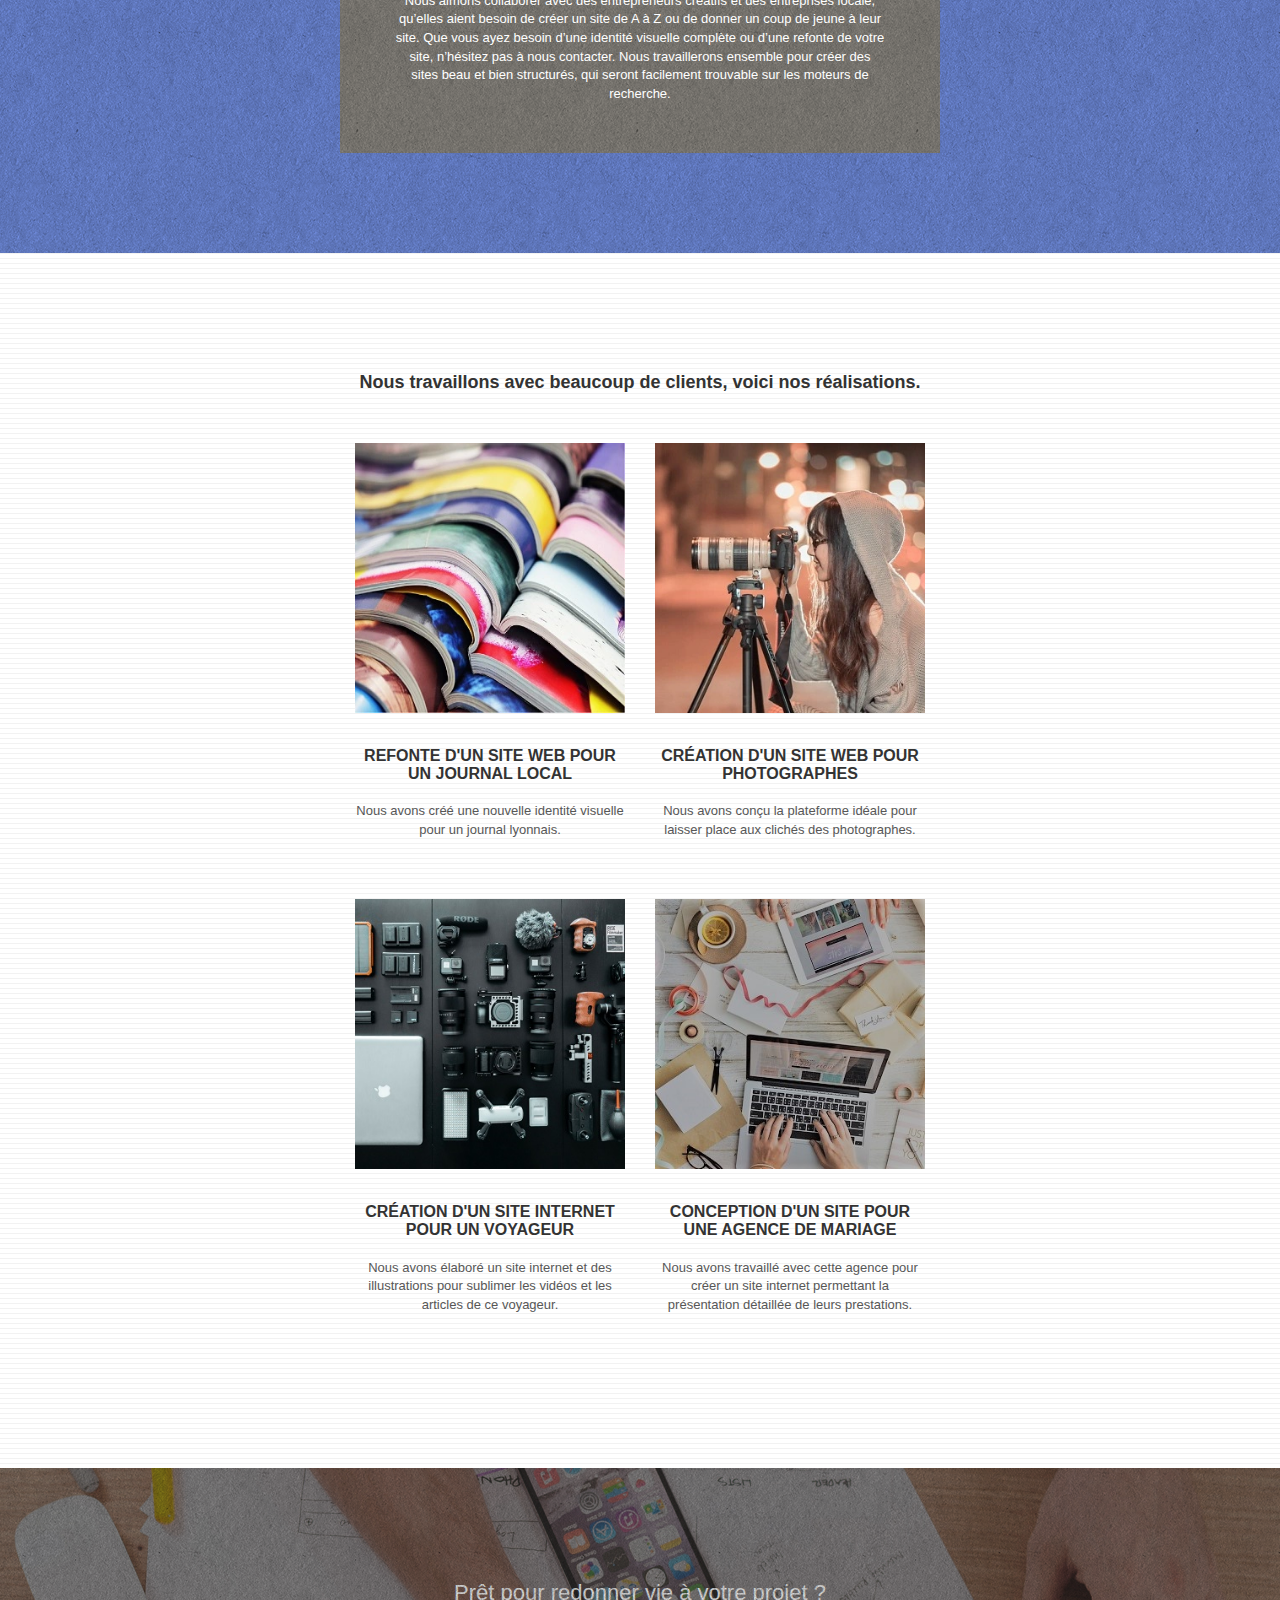
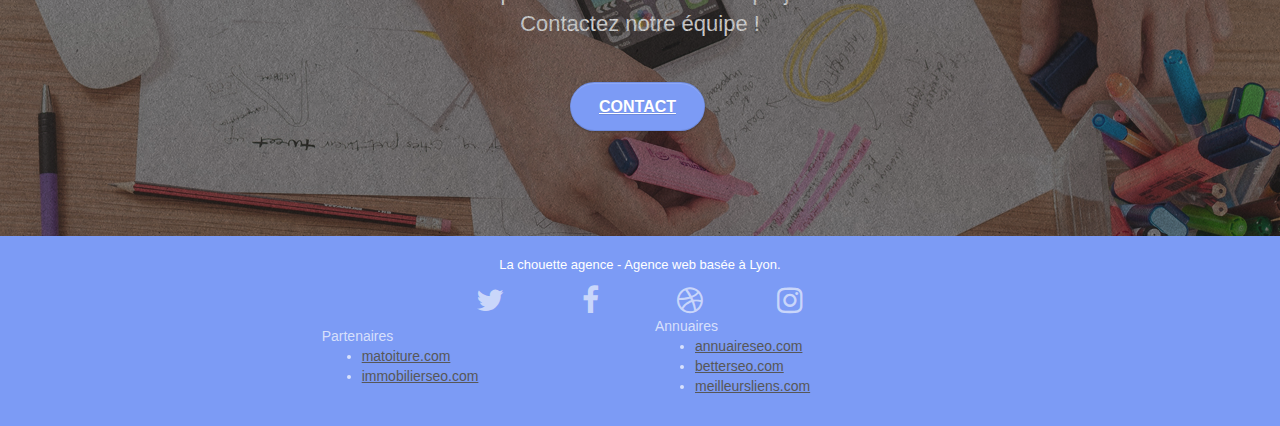
==== commit 4fb83dfc: "Update couleurs du site" ====
--- a/index.html
+++ b/index.html
@@ -43,11 +43,15 @@
 				<a class="navbar-brand" href="index.html"><img src="img/la-chouette-agence.webp" alt="Logo de La chouette agence" height="40" /></a>
 				<div class="keywords" style="color:#cccccc;font-size:1px;">Agence web à paris, stratégie web, web design, illustrations, design de site web, site web, web, internet, site internet, site</div>
 				<button id="nav-toggle" type="button" class="ui-navbar-toggle navbar-toggle" data-toggle="collapse" data-target=".navbar-1">
-					<span class="sr-only">Toggle navigation</span><span class="icon-bar"></span>
-				</button>
+					<span class="sr-only">Toggle navigation</span><span class="icon-bar"></span><span class="icon-bar"></span><span class="icon-bar"></span>				</button>
 			</div>
 			<div class="collapse navbar-collapse navbar-1 special-dropdown-nav">
 				<ul class="site-navigation nav navbar-nav">
+					<li>
+						<a href="index.html">Accueil</a>
+					</li>
+					<li>
+					</li>
 					<li>
 						<a href="page2.html">Contact</a>
 					</li>
@@ -67,7 +71,9 @@
 				<h1 class="text-center hero-bloc-text tc-white ">
 					La chouette agence.
 				</h1>
-				
+				<div class="text-center">
+					<a href="page2.html" class="btn btn-lg btn-clean btn-rd cta-hero btn-atomic-tangerine" id="cta-hero">Contact</a>
+				</div>
 			</div>
 		</div>
 	</div>
--- a/index.css
+++ b/index.css
@@ -344,6 +344,8 @@
 .navbar-toggle {
     margin: 10px 10px 0 0;
     border: 0px;
+    padding-right: 12px;
+    padding-bottom: 25px;
 }
 
 .navbar-toggle:hover {
@@ -681,7 +683,7 @@
 }
 
 p {
-    font-size: 11px;
+    font-size: 13px;
 }
 .ajout
 {
@@ -708,7 +710,7 @@
     margin-top: 22px;
     color: #FFFFFF!important;
     text-transform: uppercase;
-    padding: 12px 28px 12px 28px;
+    padding: 13px 28px 13px 28px;
     font-size: 16px;
     font-weight: 700;
 }
@@ -790,7 +792,7 @@
 }
 
 .bgc-atomic-tangerine {
-    background-color: #4295f5;
+    background-color: #7C9BF5;
 }
 
 .tc-white {
@@ -798,7 +800,7 @@
 }
 
 .btn-atomic-tangerine {
-    background: #4295f5;
+    background: #7C9BF5;
     color: #FFFFFF!important;
 }
 
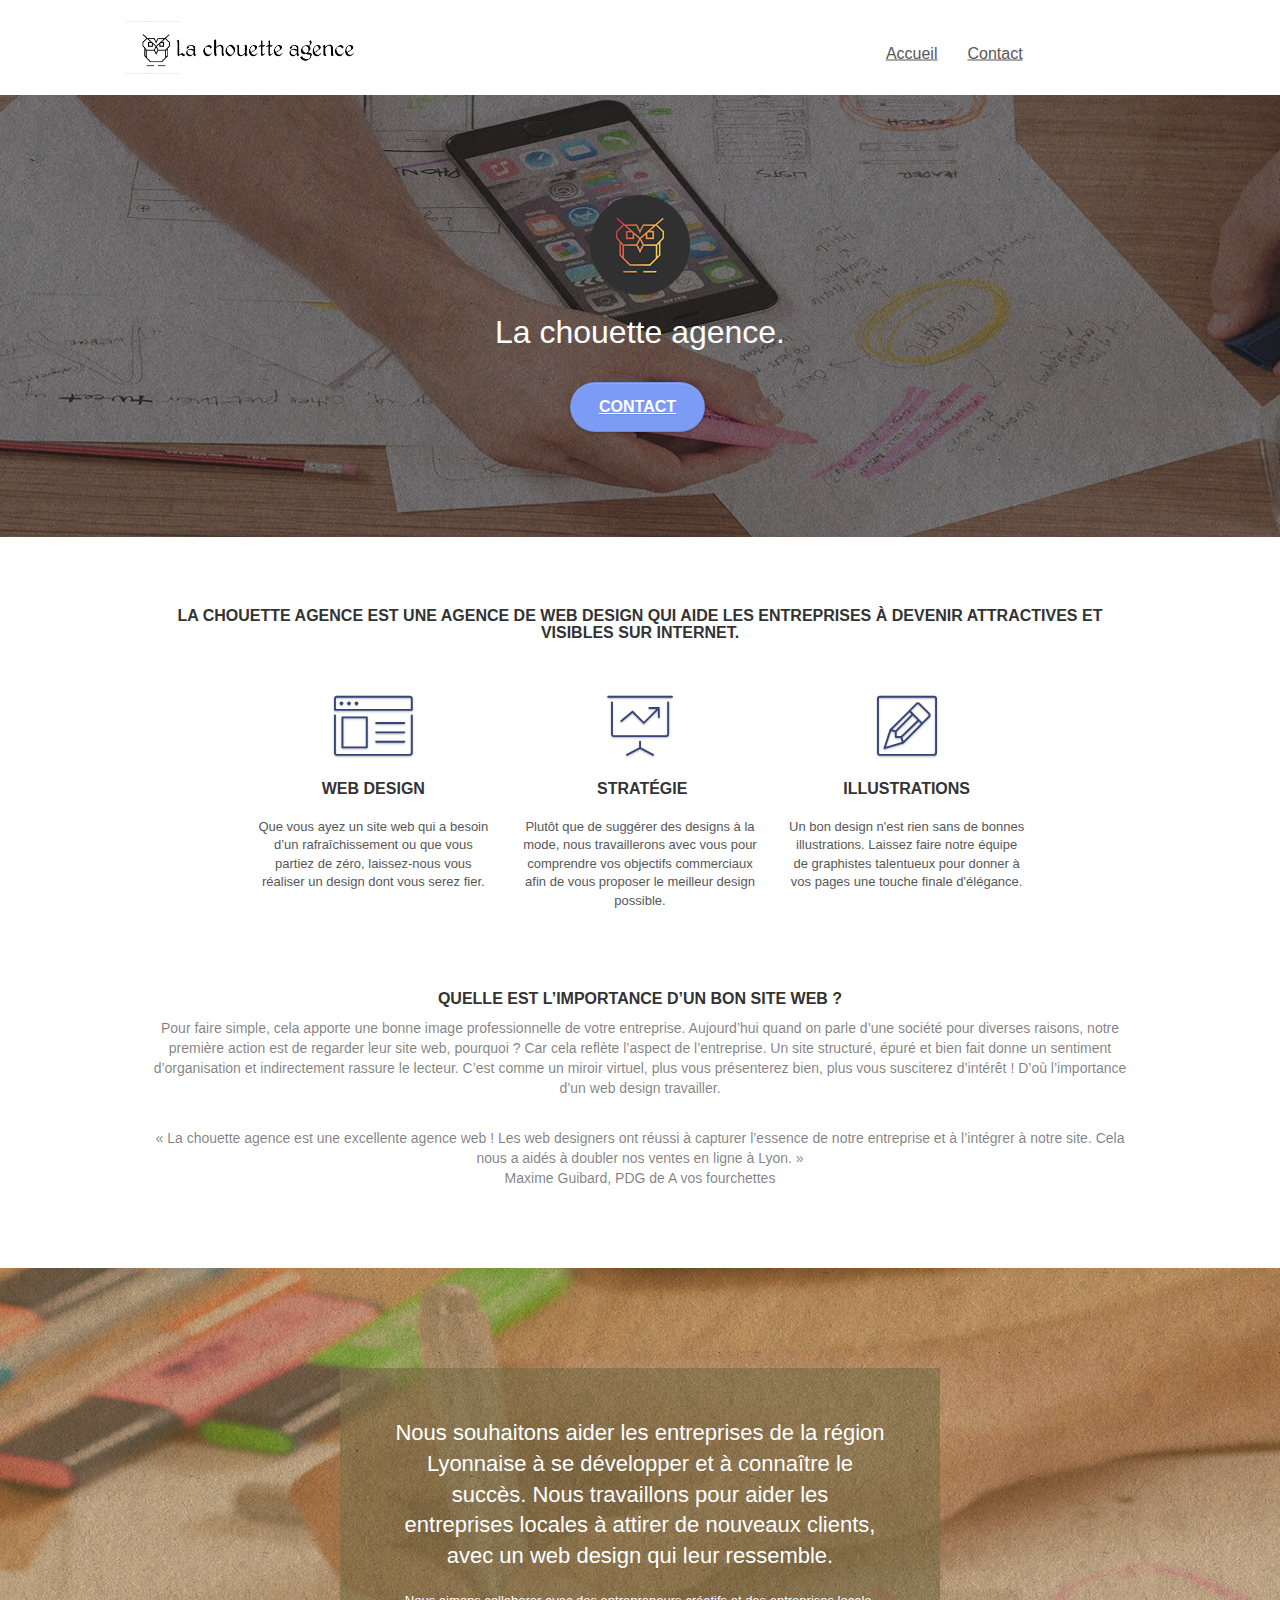
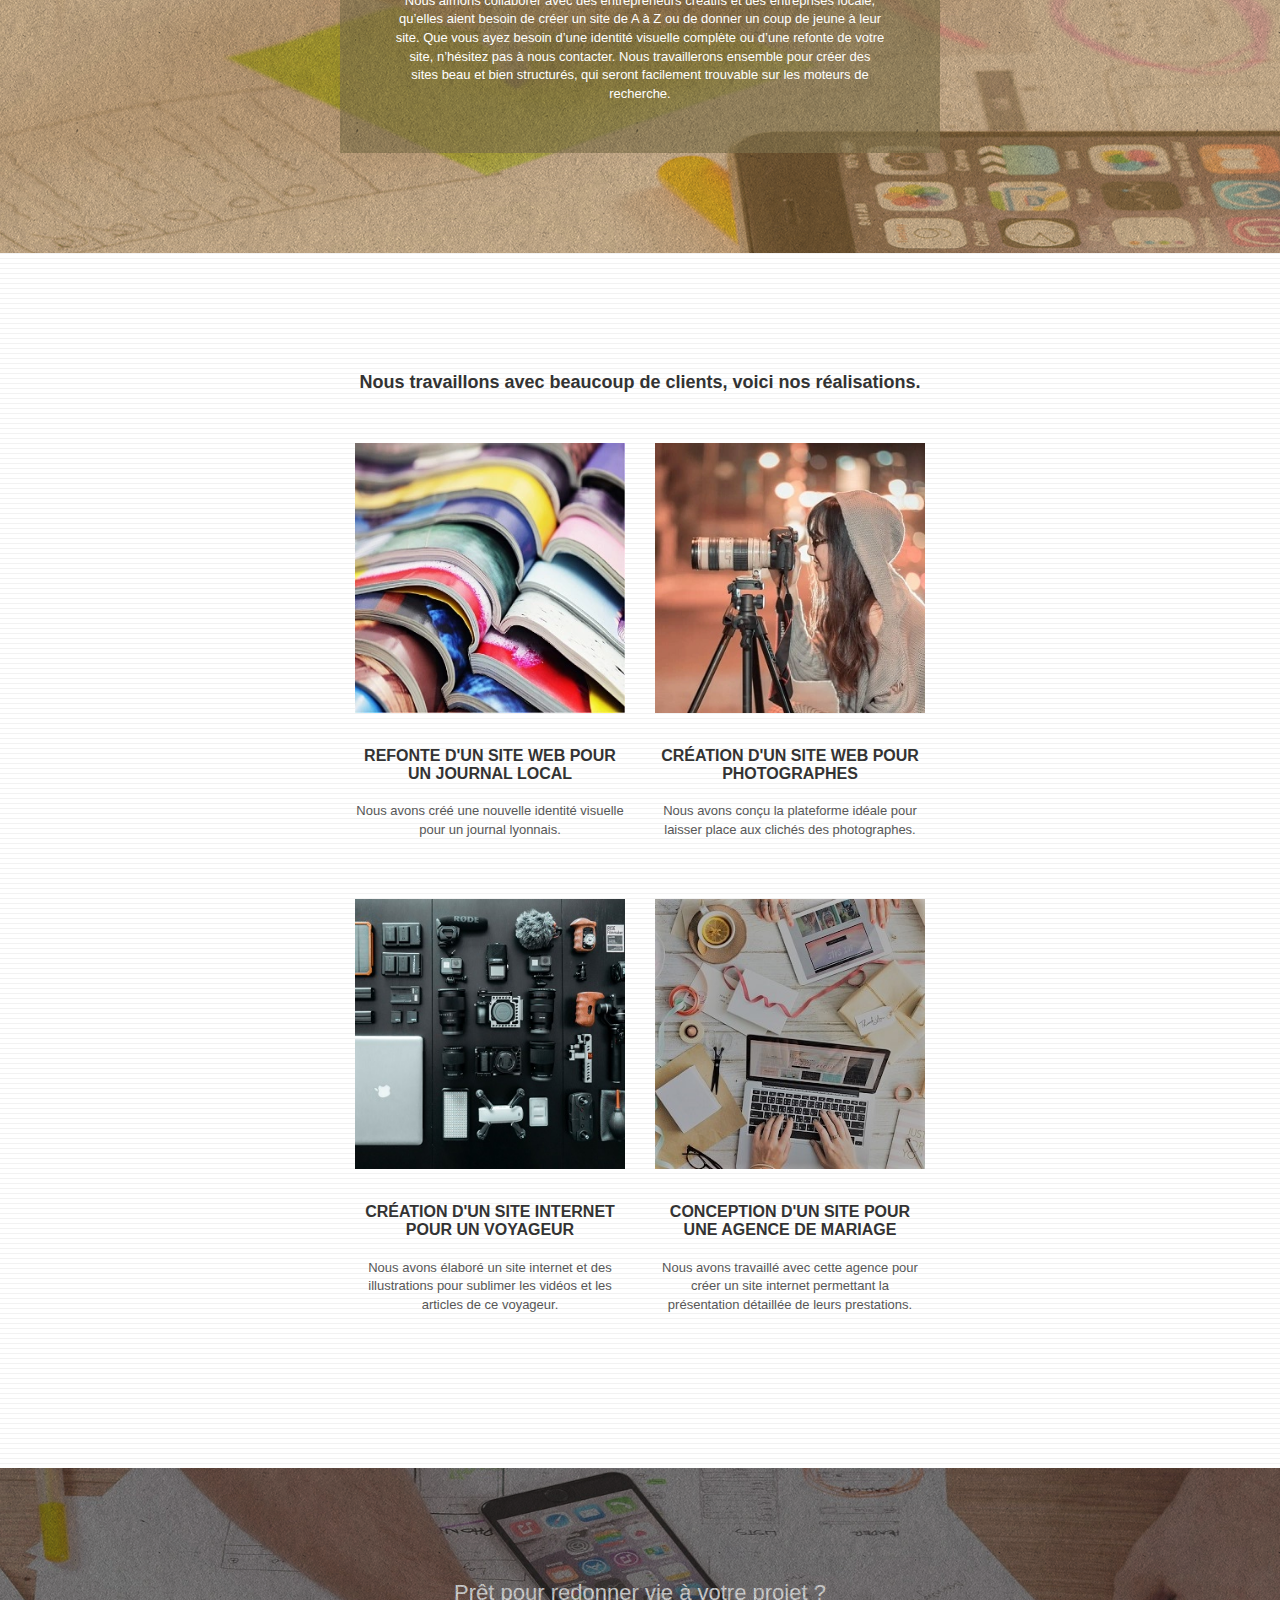
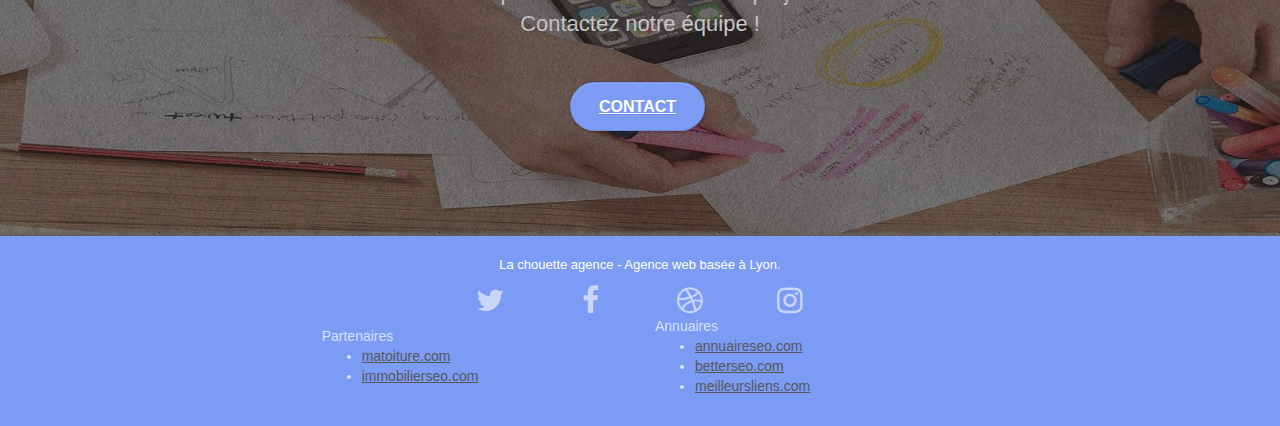
==== commit 9907ab02: "Optimisation des images" ====
--- a/index.html
+++ b/index.html
@@ -67,7 +67,7 @@
 	<div class="container bloc-lg">
 		<div class="row tight-width-whitespace">
 			<div class="col-sm-12">
-				<img src="img/logo.png" class="center-block image-resize-mode" width="100" alt="Une chouette" />
+				<img src="img/logo.webp" class="center-block image-resize-mode" width="100" alt="Une chouette" />
 				<h1 class="text-center hero-bloc-text tc-white ">
 					La chouette agence.
 				</h1>
--- a/index.css
+++ b/index.css
@@ -96,12 +96,12 @@
 }
 
 .texture-paper::before {
-    background: url("img/texture-paper.png");
+    background: url("img/texture-paper.webp");
     background-size: 280px 280px;
 }
 
 .b-parallax {
-    background-attachment: fixed;
+    
 }
 
 .d-bloc {
@@ -839,11 +839,11 @@
 }
 
 .bg-banniere {
-    background-image: url("img/la-chouette-agence-banniere.jpg");
+    background-image: url("img/la-chouette-agence-banniere.webp");
 }
 
 .bg-presentation {
-    background-image: url("img/image-de-presentation.bmp");
+    background-image: url("img/image-de-presentation.webp");
 }
 
 @media (max-width: 1024px) {
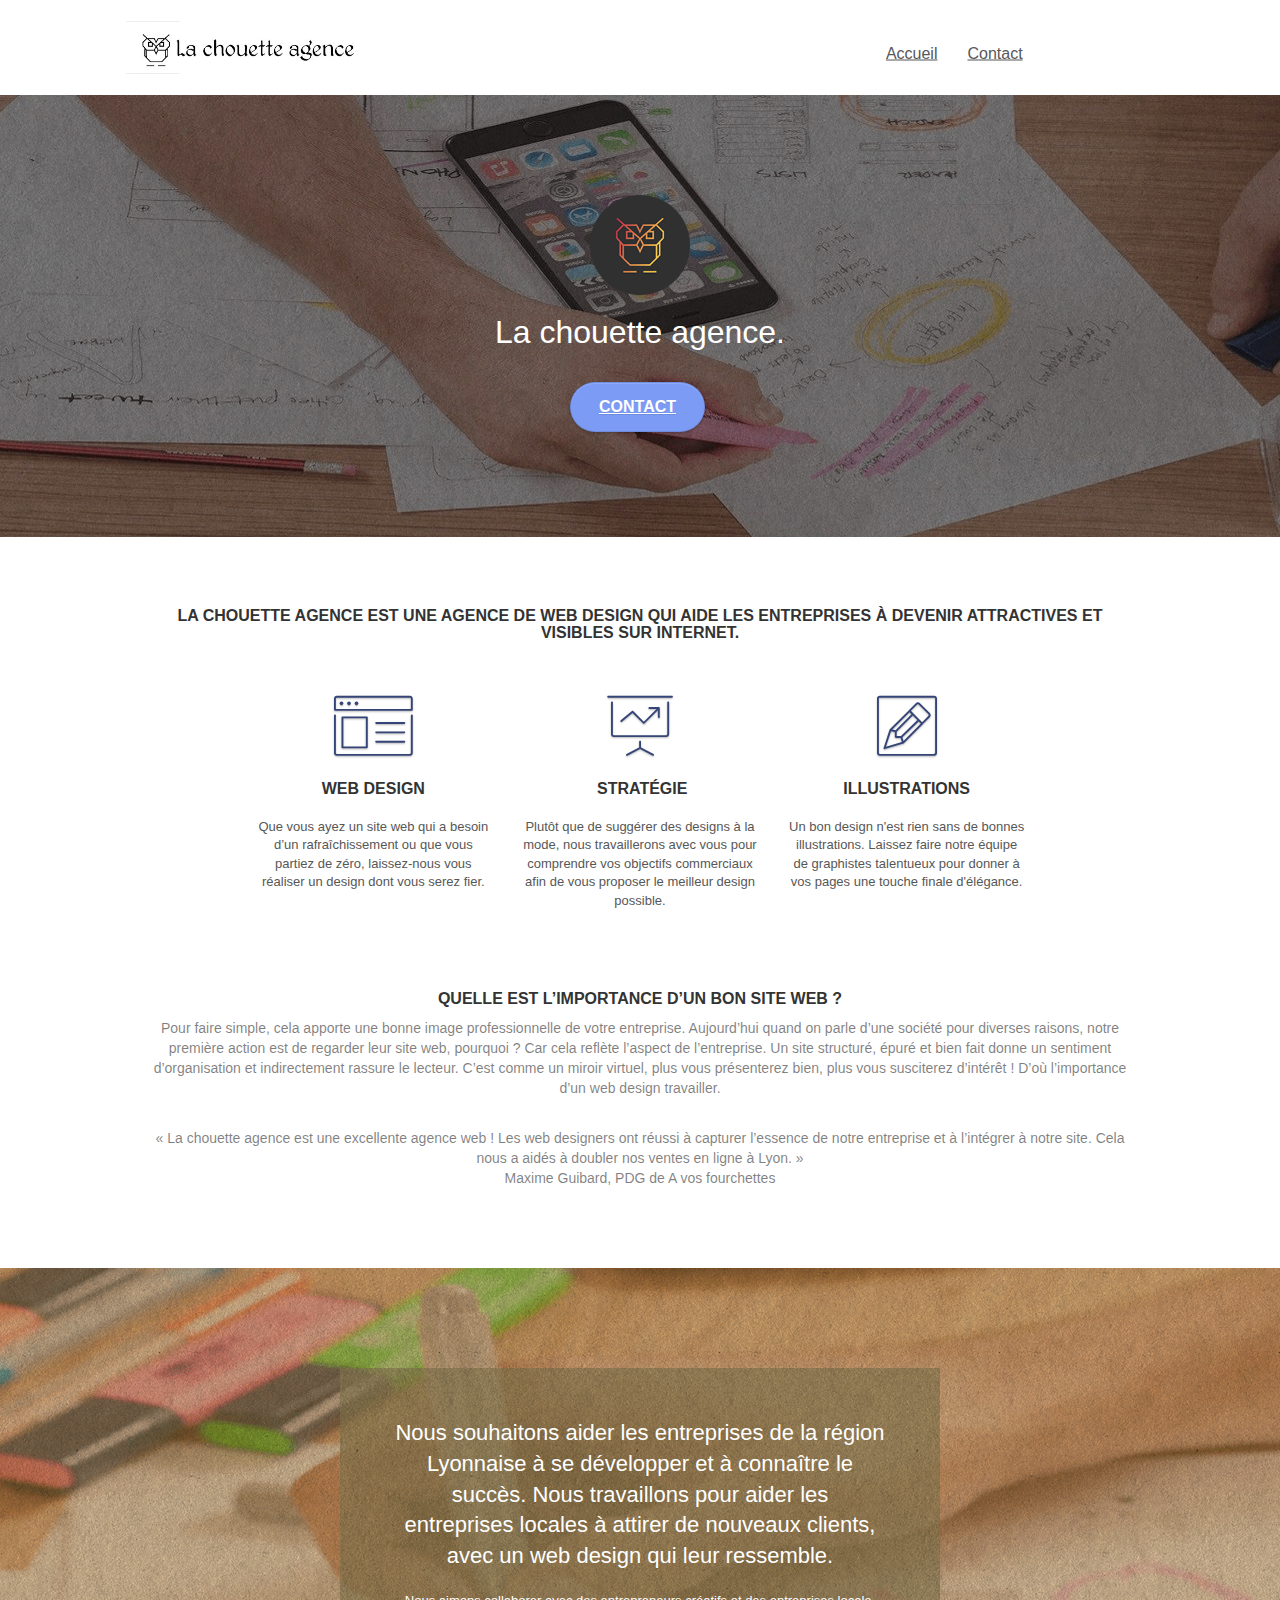
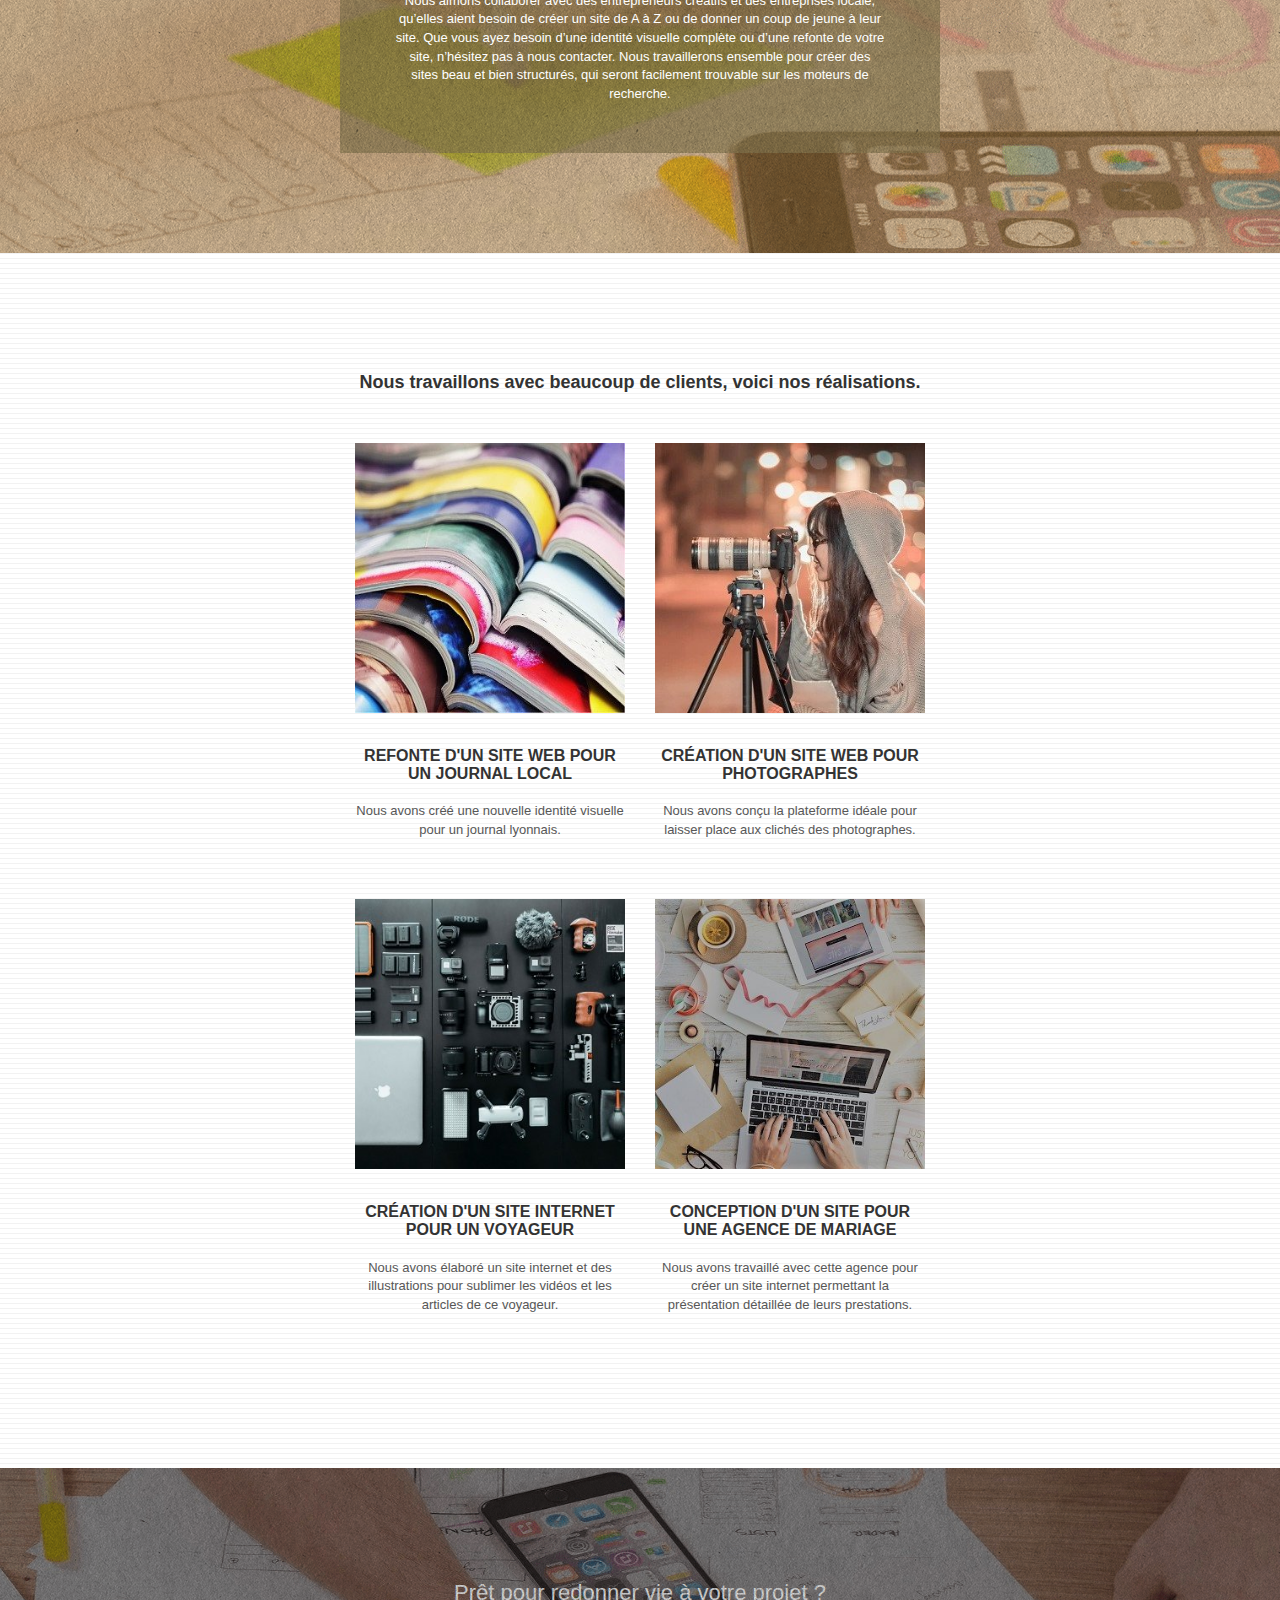
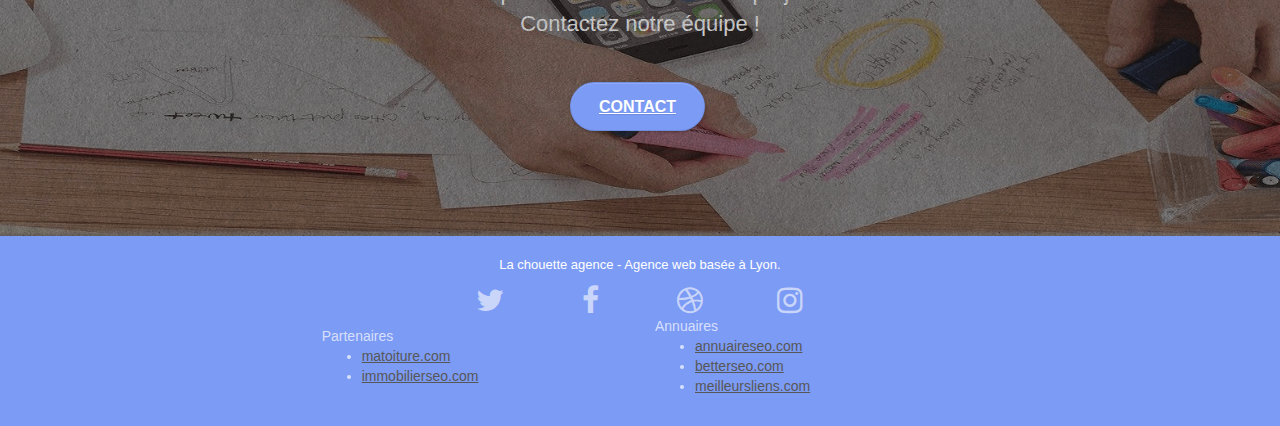
==== commit b127a943: "Changement format des images" ====
--- a/index.html
+++ b/index.html
@@ -40,7 +40,7 @@
 		<nav class="navbar row">
 			<div class="navbar-header">
 				<div class="keywords" style="color:#cccccc;font-size:1px;">Agence web à paris, stratégie web, web design, illustrations, design de site web, site web, web, internet, site internet, site</div>
-				<a class="navbar-brand" href="index.html"><img src="img/la-chouette-agence.webp" alt="Logo de La chouette agence" height="40" /></a>
+				<a class="navbar-brand" href="index.html"><img src="img/la-chouette-agence.jpg" alt="Logo de La chouette agence" height="40" /></a>
 				<div class="keywords" style="color:#cccccc;font-size:1px;">Agence web à paris, stratégie web, web design, illustrations, design de site web, site web, web, internet, site internet, site</div>
 				<button id="nav-toggle" type="button" class="ui-navbar-toggle navbar-toggle" data-toggle="collapse" data-target=".navbar-1">
 					<span class="sr-only">Toggle navigation</span><span class="icon-bar"></span><span class="icon-bar"></span><span class="icon-bar"></span>				</button>
@@ -67,7 +67,7 @@
 	<div class="container bloc-lg">
 		<div class="row tight-width-whitespace">
 			<div class="col-sm-12">
-				<img src="img/logo.webp" class="center-block image-resize-mode" width="100" alt="Une chouette" />
+				<img src="img/logo.png" class="center-block image-resize-mode" width="100" alt="Une chouette" />
 				<h1 class="text-center hero-bloc-text tc-white ">
 					La chouette agence.
 				</h1>
@@ -161,7 +161,7 @@
 		</div>
 		<div class="row tight-width-whitespace portfolio-row">
 			<div class="col-sm-6">
-				<a href="#" data-lightbox="img/1.webp" data-gallery-id="gallery-1" data-caption="Refonte d'un site web pour un journal local" data-frame="snapshot-lb"><img src="img/1.webp" alt="Plusieurs magasines empilés de différentes couleurs" class="img-responsive portfolio-thumb" /></a>
+				<a href="#" data-lightbox="img/1.jpg" data-gallery-id="gallery-1" data-caption="Refonte d'un site web pour un journal local" data-frame="snapshot-lb"><img src="img/1.jpg" alt="Plusieurs magasines empilés de différentes couleurs" class="img-responsive portfolio-thumb" /></a>
 				<h3 class="mg-md text-center">
 					Refonte d'un site web pour un journal local
 				</h3>
@@ -170,7 +170,7 @@
 				</p>
 			</div>
 			<div class="col-sm-6">
-				<a href="#" data-lightbox="img/2.webp" data-gallery-id="gallery-1" data-caption="Création d'un site web pour photographes" data-frame="snapshot-lb"><img src="img/2.webp" class="img-responsive portfolio-thumb" alt="Une photographe entrain de prendre une photo" /></a>
+				<a href="#" data-lightbox="img/2.jpg" data-gallery-id="gallery-1" data-caption="Création d'un site web pour photographes" data-frame="snapshot-lb"><img src="img/2.jpg" class="img-responsive portfolio-thumb" alt="Une photographe entrain de prendre une photo" /></a>
 				<h3 class="mg-md text-center">
 					Création d'un site web pour photographes
 				</h3>
@@ -181,7 +181,7 @@
 		</div>
 		<div class="row tight-width-whitespace portfolio-row">
 			<div class="col-sm-6">
-				<a href="#" data-lightbox="img/3.webp" data-gallery-id="gallery-1" data-caption="Création d'un site internet pour un voyageur" data-frame="snapshot-lb"><img src="img/3.webp" class="img-responsive portfolio-thumb" alt="Photo de différents matériels élèctroniques"/></a>
+				<a href="#" data-lightbox="img/3.jpg" data-gallery-id="gallery-1" data-caption="Création d'un site internet pour un voyageur" data-frame="snapshot-lb"><img src="img/3.jpg" class="img-responsive portfolio-thumb" alt="Photo de différents matériels élèctroniques"/></a>
 				<h3 class="mg-md text-center">
 					Création d'un site internet pour un voyageur
 				</h3>
@@ -190,7 +190,7 @@
 				</p>
 			</div>
 			<div class="col-sm-6">
-				<a href="#" data-lightbox="img/4.webp" data-gallery-id="gallery-1" data-caption="Conception d'un site pour une agence de mariage" data-frame="snapshot-lb"><img src="img/4.webp" class="img-responsive portfolio-thumb" alt="Photo d'une agence de mariage en plein travail" /></a>
+				<a href="#" data-lightbox="img/4.jpg" data-gallery-id="gallery-1" data-caption="Conception d'un site pour une agence de mariage" data-frame="snapshot-lb"><img src="img/4.jpg" class="img-responsive portfolio-thumb" alt="Photo d'une agence de mariage en plein travail" /></a>
 				<h3 class="mg-md text-center">
 					Conception d'un site pour une agence de mariage
 				</h3>
--- a/index.css
+++ b/index.css
@@ -839,11 +839,11 @@
 }
 
 .bg-banniere {
-    background-image: url("img/la-chouette-agence-banniere.webp");
+    background-image: url("img/la-chouette-agence-banniere.png");
 }
 
 .bg-presentation {
-    background-image: url("img/image-de-presentation.webp");
+    background-image: url("img/image-de-presentation.png");
 }
 
 @media (max-width: 1024px) {
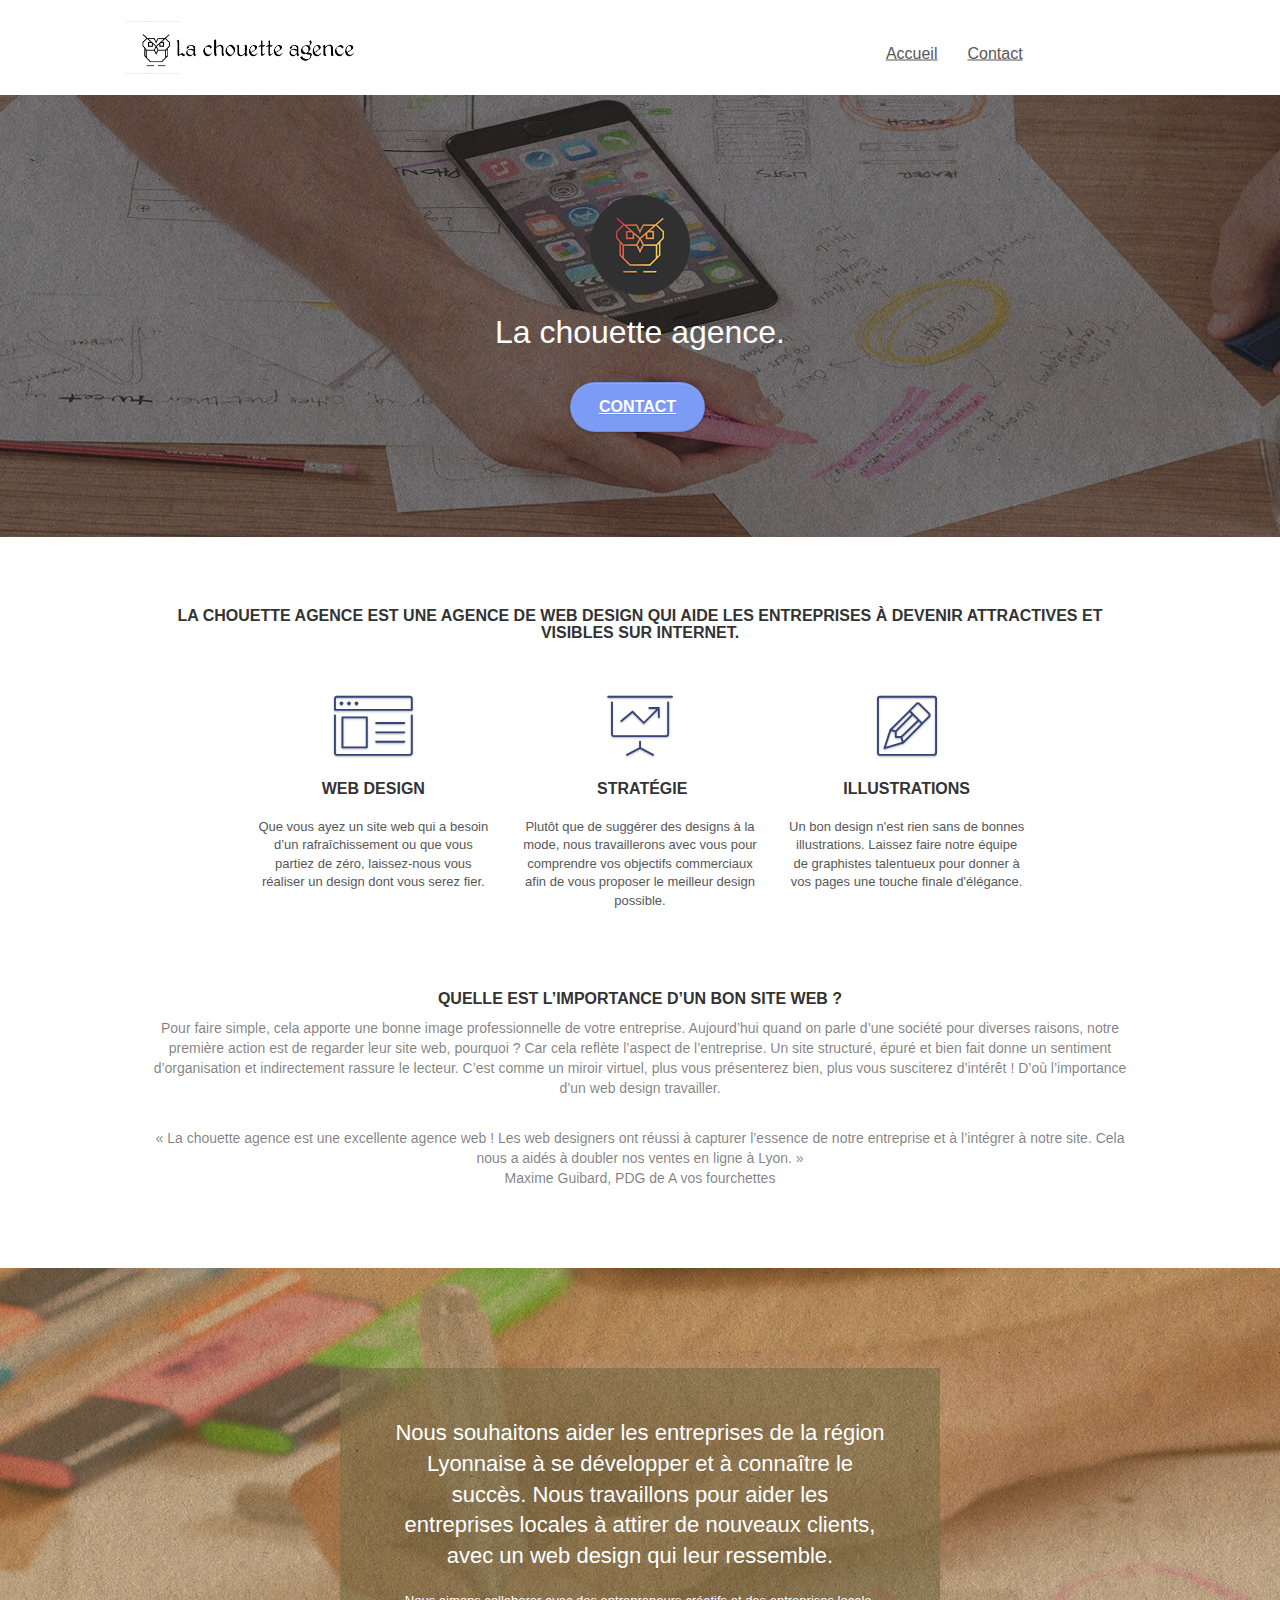
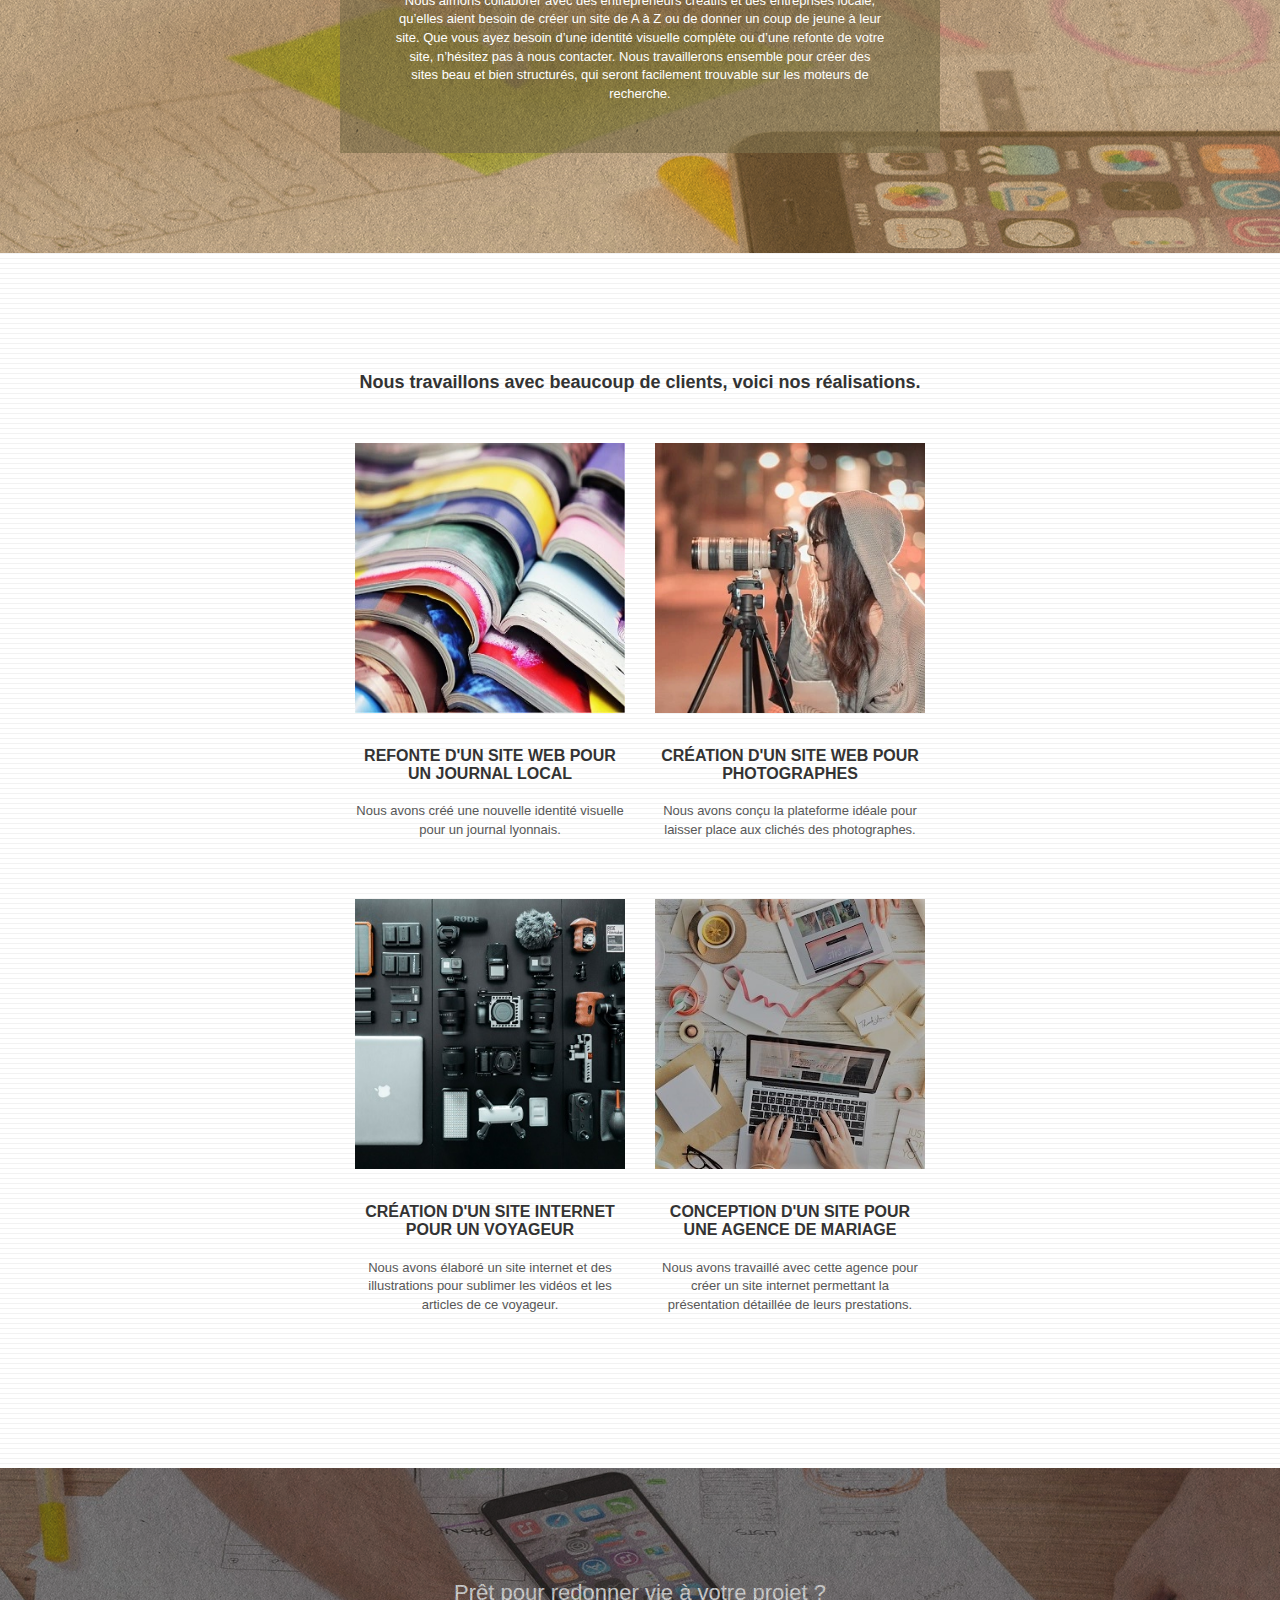
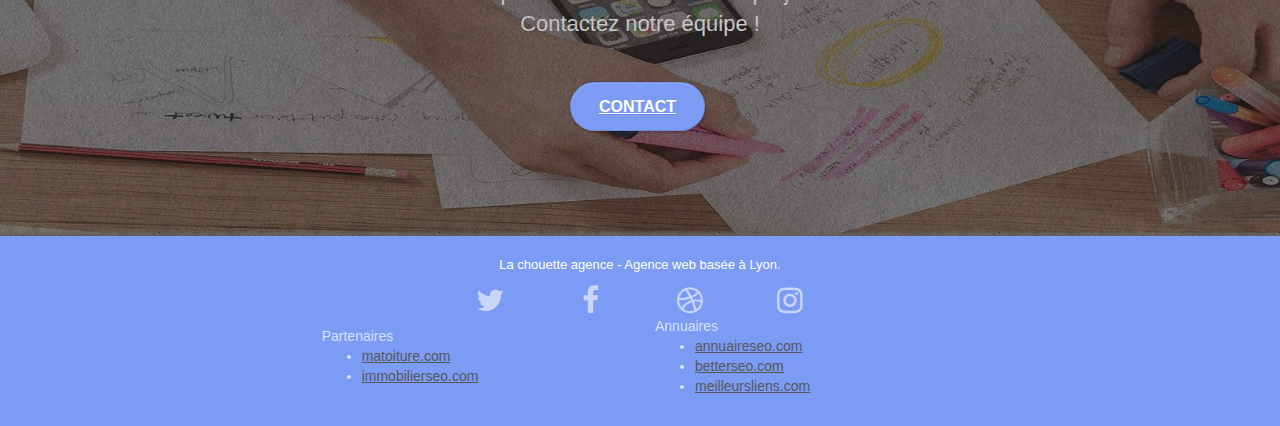
==== commit 1b291e9a: "Format webp images" ====
--- a/index.html
+++ b/index.html
@@ -40,7 +40,7 @@
 		<nav class="navbar row">
 			<div class="navbar-header">
 				<div class="keywords" style="color:#cccccc;font-size:1px;">Agence web à paris, stratégie web, web design, illustrations, design de site web, site web, web, internet, site internet, site</div>
-				<a class="navbar-brand" href="index.html"><img src="img/la-chouette-agence.jpg" alt="Logo de La chouette agence" height="40" /></a>
+				<a class="navbar-brand" href="index.html"><img src="img/la-chouette-agence.webp" alt="Logo de La chouette agence" height="40" /></a>
 				<div class="keywords" style="color:#cccccc;font-size:1px;">Agence web à paris, stratégie web, web design, illustrations, design de site web, site web, web, internet, site internet, site</div>
 				<button id="nav-toggle" type="button" class="ui-navbar-toggle navbar-toggle" data-toggle="collapse" data-target=".navbar-1">
 					<span class="sr-only">Toggle navigation</span><span class="icon-bar"></span><span class="icon-bar"></span><span class="icon-bar"></span>				</button>
@@ -67,7 +67,7 @@
 	<div class="container bloc-lg">
 		<div class="row tight-width-whitespace">
 			<div class="col-sm-12">
-				<img src="img/logo.png" class="center-block image-resize-mode" width="100" alt="Une chouette" />
+				<img src="img/logo.webp" class="center-block image-resize-mode" width="100" alt="Une chouette" />
 				<h1 class="text-center hero-bloc-text tc-white ">
 					La chouette agence.
 				</h1>
@@ -161,7 +161,7 @@
 		</div>
 		<div class="row tight-width-whitespace portfolio-row">
 			<div class="col-sm-6">
-				<a href="#" data-lightbox="img/1.jpg" data-gallery-id="gallery-1" data-caption="Refonte d'un site web pour un journal local" data-frame="snapshot-lb"><img src="img/1.jpg" alt="Plusieurs magasines empilés de différentes couleurs" class="img-responsive portfolio-thumb" /></a>
+				<a href="#" data-lightbox="img/1.webp" data-gallery-id="gallery-1" data-caption="Refonte d'un site web pour un journal local" data-frame="snapshot-lb"><img src="img/1.webp" alt="Plusieurs magasines empilés de différentes couleurs" class="img-responsive portfolio-thumb" /></a>
 				<h3 class="mg-md text-center">
 					Refonte d'un site web pour un journal local
 				</h3>
@@ -170,7 +170,7 @@
 				</p>
 			</div>
 			<div class="col-sm-6">
-				<a href="#" data-lightbox="img/2.jpg" data-gallery-id="gallery-1" data-caption="Création d'un site web pour photographes" data-frame="snapshot-lb"><img src="img/2.jpg" class="img-responsive portfolio-thumb" alt="Une photographe entrain de prendre une photo" /></a>
+				<a href="#" data-lightbox="img/2.webp" data-gallery-id="gallery-1" data-caption="Création d'un site web pour photographes" data-frame="snapshot-lb"><img src="img/2.webp" class="img-responsive portfolio-thumb" alt="Une photographe entrain de prendre une photo" /></a>
 				<h3 class="mg-md text-center">
 					Création d'un site web pour photographes
 				</h3>
@@ -181,7 +181,7 @@
 		</div>
 		<div class="row tight-width-whitespace portfolio-row">
 			<div class="col-sm-6">
-				<a href="#" data-lightbox="img/3.jpg" data-gallery-id="gallery-1" data-caption="Création d'un site internet pour un voyageur" data-frame="snapshot-lb"><img src="img/3.jpg" class="img-responsive portfolio-thumb" alt="Photo de différents matériels élèctroniques"/></a>
+				<a href="#" data-lightbox="img/3.webp" data-gallery-id="gallery-1" data-caption="Création d'un site internet pour un voyageur" data-frame="snapshot-lb"><img src="img/3.webp" class="img-responsive portfolio-thumb" alt="Photo de différents matériels élèctroniques"/></a>
 				<h3 class="mg-md text-center">
 					Création d'un site internet pour un voyageur
 				</h3>
@@ -190,7 +190,7 @@
 				</p>
 			</div>
 			<div class="col-sm-6">
-				<a href="#" data-lightbox="img/4.jpg" data-gallery-id="gallery-1" data-caption="Conception d'un site pour une agence de mariage" data-frame="snapshot-lb"><img src="img/4.jpg" class="img-responsive portfolio-thumb" alt="Photo d'une agence de mariage en plein travail" /></a>
+				<a href="#" data-lightbox="img/4.webp" data-gallery-id="gallery-1" data-caption="Conception d'un site pour une agence de mariage" data-frame="snapshot-lb"><img src="img/4.webp" class="img-responsive portfolio-thumb" alt="Photo d'une agence de mariage en plein travail" /></a>
 				<h3 class="mg-md text-center">
 					Conception d'un site pour une agence de mariage
 				</h3>
--- a/index.css
+++ b/index.css
@@ -839,11 +839,11 @@
 }
 
 .bg-banniere {
-    background-image: url("img/la-chouette-agence-banniere.png");
+    background-image: url("img/la-chouette-agence-banniere.webp");
 }
 
 .bg-presentation {
-    background-image: url("img/image-de-presentation.png");
+    background-image: url("img/image-de-presentation.webp");
 }
 
 @media (max-width: 1024px) {
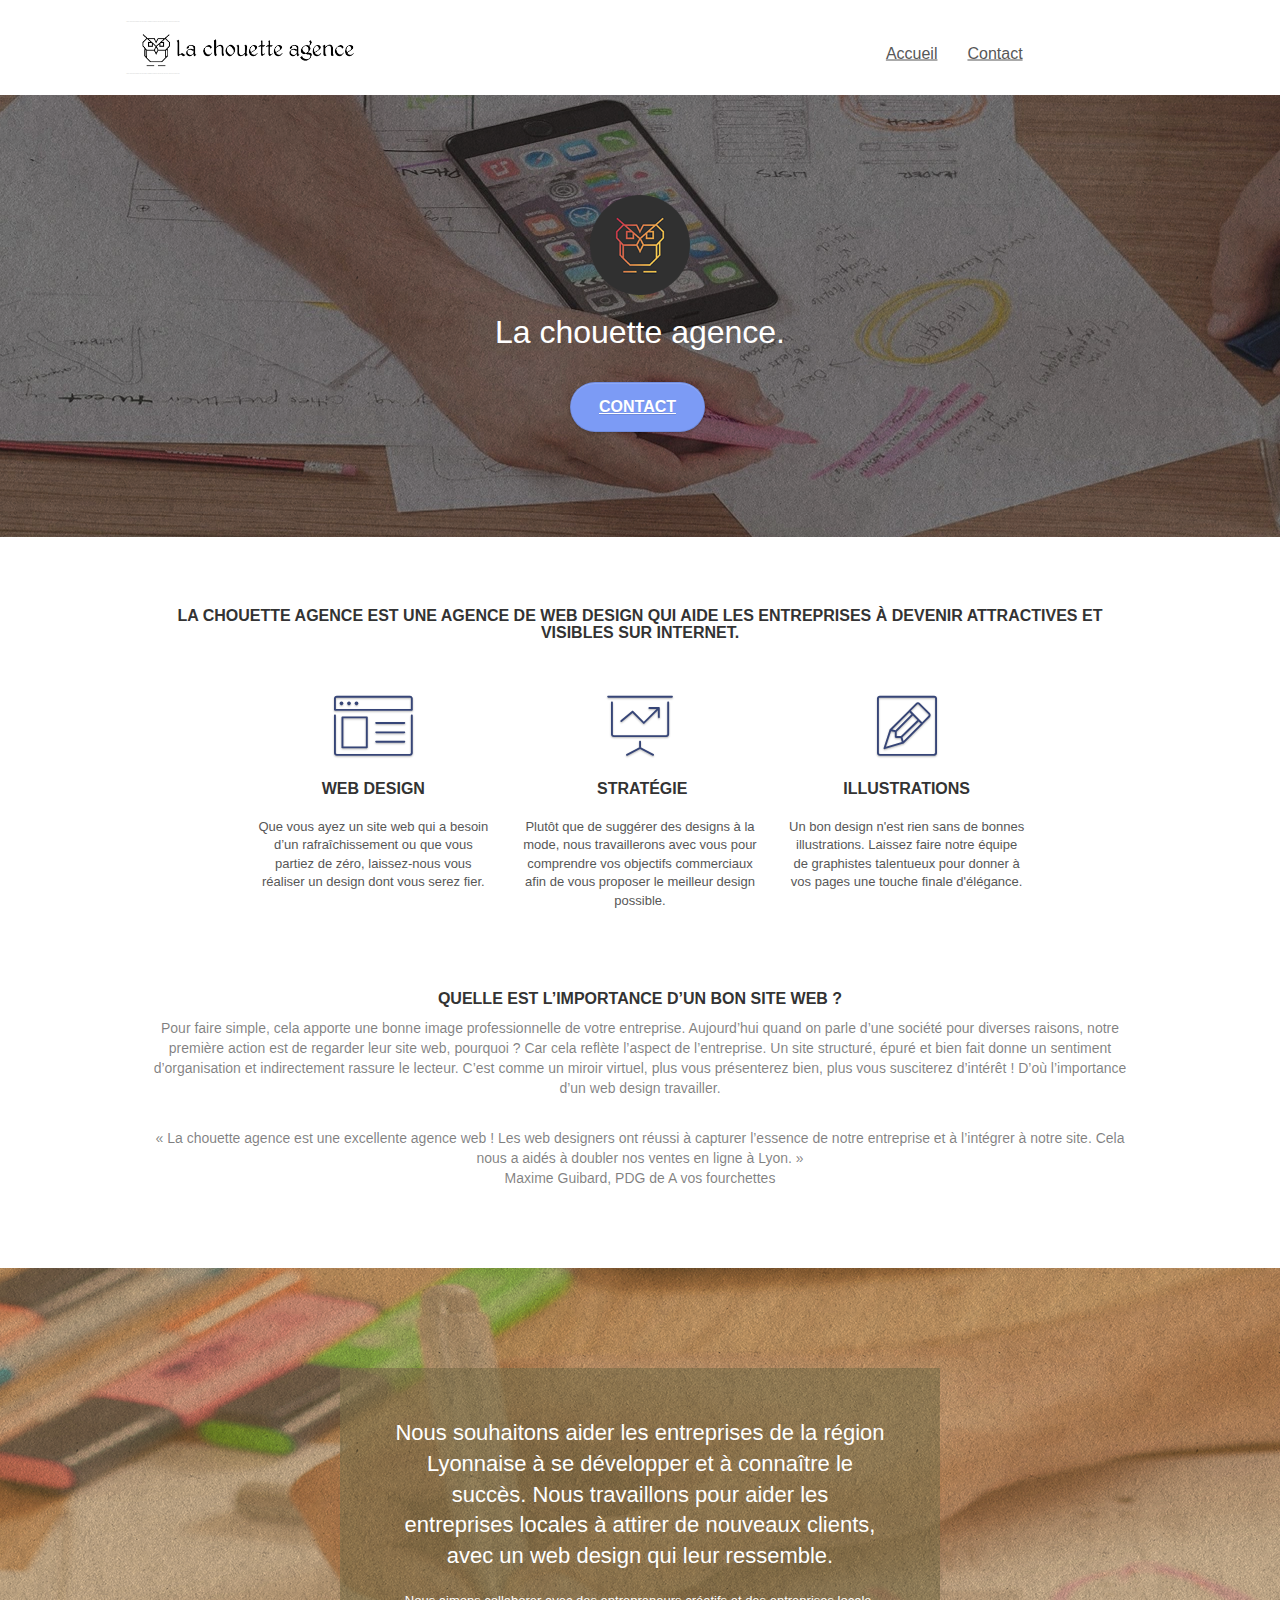
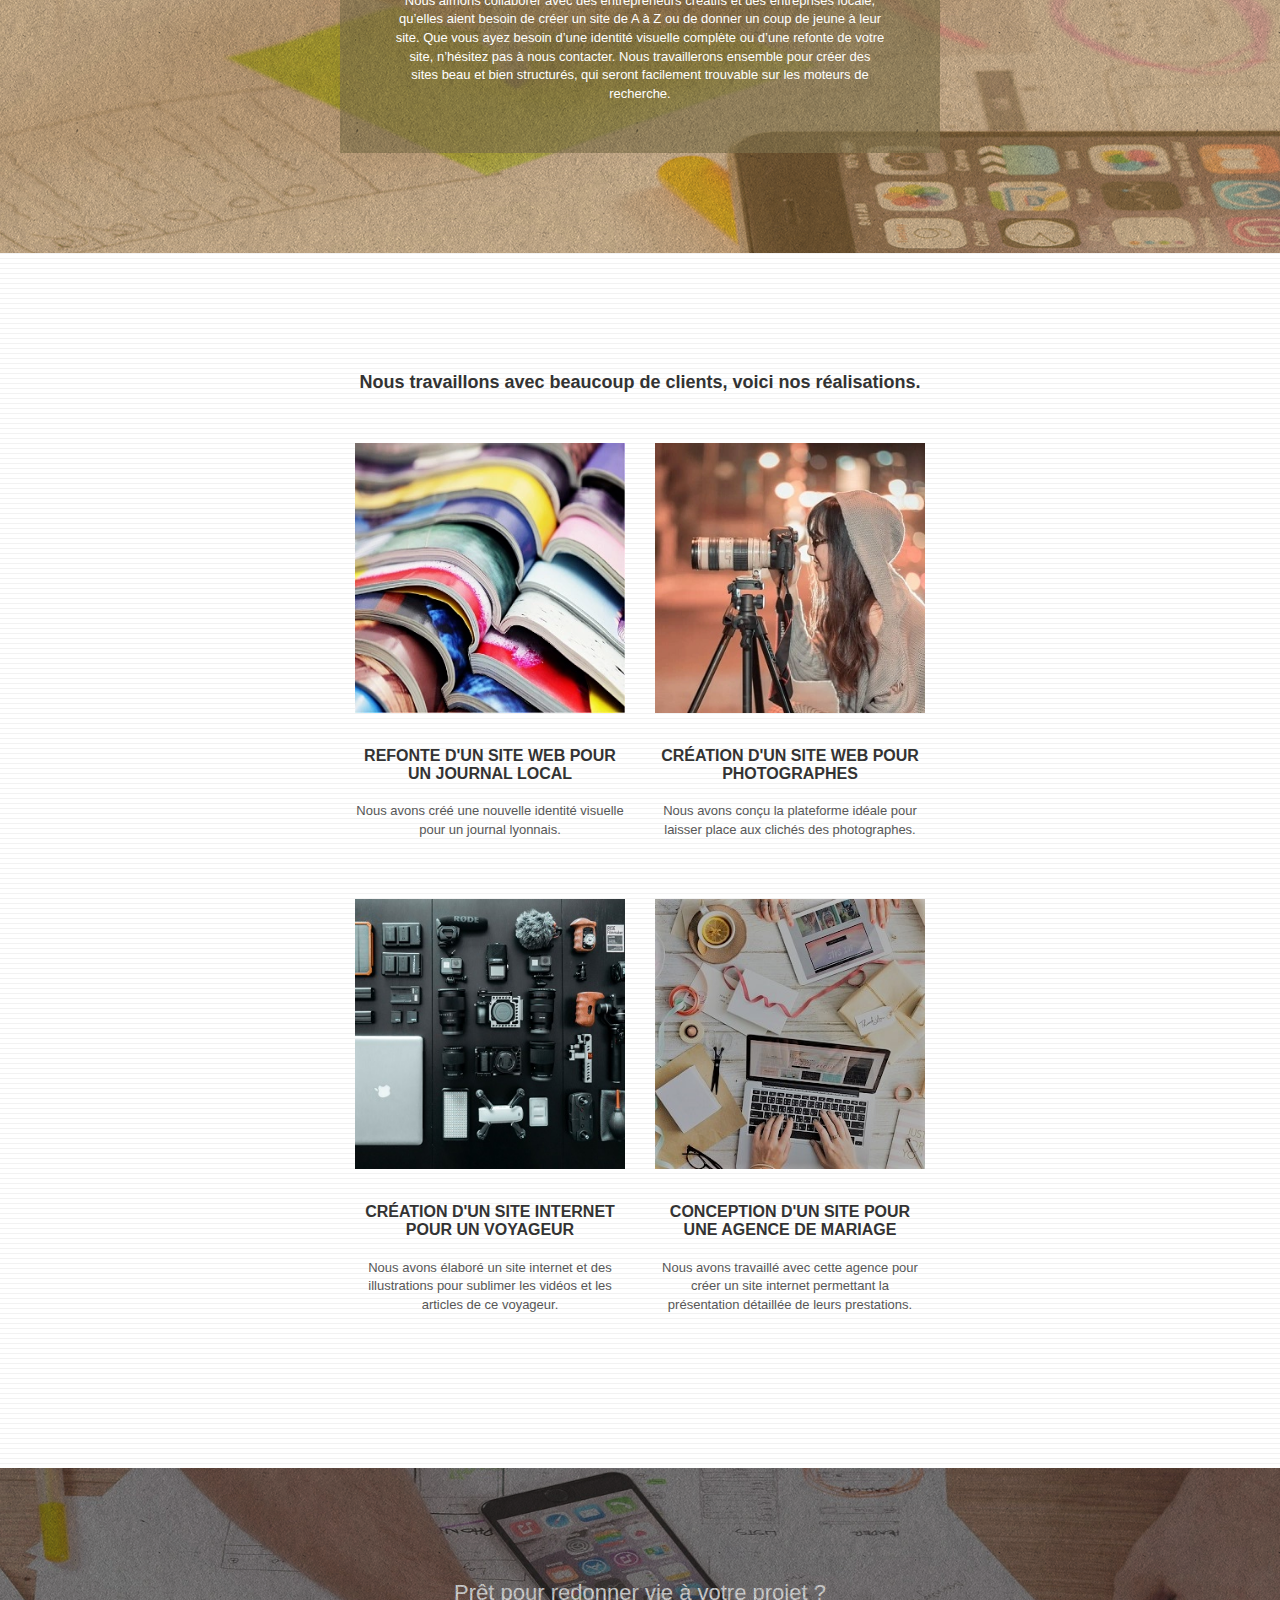
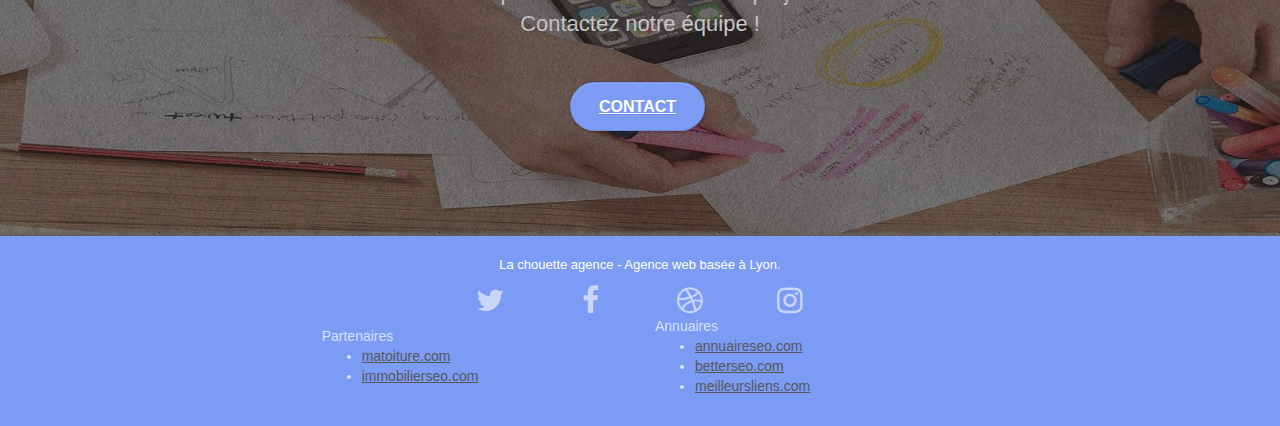
==== commit d38d6479: "Format .png" ====
--- a/index.html
+++ b/index.html
@@ -40,7 +40,7 @@
 		<nav class="navbar row">
 			<div class="navbar-header">
 				<div class="keywords" style="color:#cccccc;font-size:1px;">Agence web à paris, stratégie web, web design, illustrations, design de site web, site web, web, internet, site internet, site</div>
-				<a class="navbar-brand" href="index.html"><img src="img/la-chouette-agence.webp" alt="Logo de La chouette agence" height="40" /></a>
+				<a class="navbar-brand" href="index.html"><img src="img/la-chouette-agence.png" alt="Logo de La chouette agence" height="40" /></a>
 				<div class="keywords" style="color:#cccccc;font-size:1px;">Agence web à paris, stratégie web, web design, illustrations, design de site web, site web, web, internet, site internet, site</div>
 				<button id="nav-toggle" type="button" class="ui-navbar-toggle navbar-toggle" data-toggle="collapse" data-target=".navbar-1">
 					<span class="sr-only">Toggle navigation</span><span class="icon-bar"></span><span class="icon-bar"></span><span class="icon-bar"></span>				</button>
@@ -67,7 +67,7 @@
 	<div class="container bloc-lg">
 		<div class="row tight-width-whitespace">
 			<div class="col-sm-12">
-				<img src="img/logo.webp" class="center-block image-resize-mode" width="100" alt="Une chouette" />
+				<img src="img/logo.png" class="center-block image-resize-mode" width="100" alt="Une chouette" />
 				<h1 class="text-center hero-bloc-text tc-white ">
 					La chouette agence.
 				</h1>
@@ -161,7 +161,7 @@
 		</div>
 		<div class="row tight-width-whitespace portfolio-row">
 			<div class="col-sm-6">
-				<a href="#" data-lightbox="img/1.webp" data-gallery-id="gallery-1" data-caption="Refonte d'un site web pour un journal local" data-frame="snapshot-lb"><img src="img/1.webp" alt="Plusieurs magasines empilés de différentes couleurs" class="img-responsive portfolio-thumb" /></a>
+				<a href="#" data-lightbox="img/1.png" data-gallery-id="gallery-1" data-caption="Refonte d'un site web pour un journal local" data-frame="snapshot-lb"><img src="img/1.png" alt="Plusieurs magasines empilés de différentes couleurs" class="img-responsive portfolio-thumb" /></a>
 				<h3 class="mg-md text-center">
 					Refonte d'un site web pour un journal local
 				</h3>
@@ -170,7 +170,7 @@
 				</p>
 			</div>
 			<div class="col-sm-6">
-				<a href="#" data-lightbox="img/2.webp" data-gallery-id="gallery-1" data-caption="Création d'un site web pour photographes" data-frame="snapshot-lb"><img src="img/2.webp" class="img-responsive portfolio-thumb" alt="Une photographe entrain de prendre une photo" /></a>
+				<a href="#" data-lightbox="img/2.png" data-gallery-id="gallery-1" data-caption="Création d'un site web pour photographes" data-frame="snapshot-lb"><img src="img/2.png" class="img-responsive portfolio-thumb" alt="Une photographe entrain de prendre une photo" /></a>
 				<h3 class="mg-md text-center">
 					Création d'un site web pour photographes
 				</h3>
@@ -181,7 +181,7 @@
 		</div>
 		<div class="row tight-width-whitespace portfolio-row">
 			<div class="col-sm-6">
-				<a href="#" data-lightbox="img/3.webp" data-gallery-id="gallery-1" data-caption="Création d'un site internet pour un voyageur" data-frame="snapshot-lb"><img src="img/3.webp" class="img-responsive portfolio-thumb" alt="Photo de différents matériels élèctroniques"/></a>
+				<a href="#" data-lightbox="img/3.png" data-gallery-id="gallery-1" data-caption="Création d'un site internet pour un voyageur" data-frame="snapshot-lb"><img src="img/3.png" class="img-responsive portfolio-thumb" alt="Photo de différents matériels élèctroniques"/></a>
 				<h3 class="mg-md text-center">
 					Création d'un site internet pour un voyageur
 				</h3>
@@ -190,7 +190,7 @@
 				</p>
 			</div>
 			<div class="col-sm-6">
-				<a href="#" data-lightbox="img/4.webp" data-gallery-id="gallery-1" data-caption="Conception d'un site pour une agence de mariage" data-frame="snapshot-lb"><img src="img/4.webp" class="img-responsive portfolio-thumb" alt="Photo d'une agence de mariage en plein travail" /></a>
+				<a href="#" data-lightbox="img/4.png" data-gallery-id="gallery-1" data-caption="Conception d'un site pour une agence de mariage" data-frame="snapshot-lb"><img src="img/4.png" class="img-responsive portfolio-thumb" alt="Photo d'une agence de mariage en plein travail" /></a>
 				<h3 class="mg-md text-center">
 					Conception d'un site pour une agence de mariage
 				</h3>
--- a/index.css
+++ b/index.css
@@ -96,7 +96,7 @@
 }
 
 .texture-paper::before {
-    background: url("img/texture-paper.webp");
+    background: url("img/texture-paper.png");
     background-size: 280px 280px;
 }
 
@@ -839,11 +839,11 @@
 }
 
 .bg-banniere {
-    background-image: url("img/la-chouette-agence-banniere.webp");
+    background-image: url("img/la-chouette-agence-banniere.png");
 }
 
 .bg-presentation {
-    background-image: url("img/image-de-presentation.webp");
+    background-image: url("img/image-de-presentation.png");
 }
 
 @media (max-width: 1024px) {
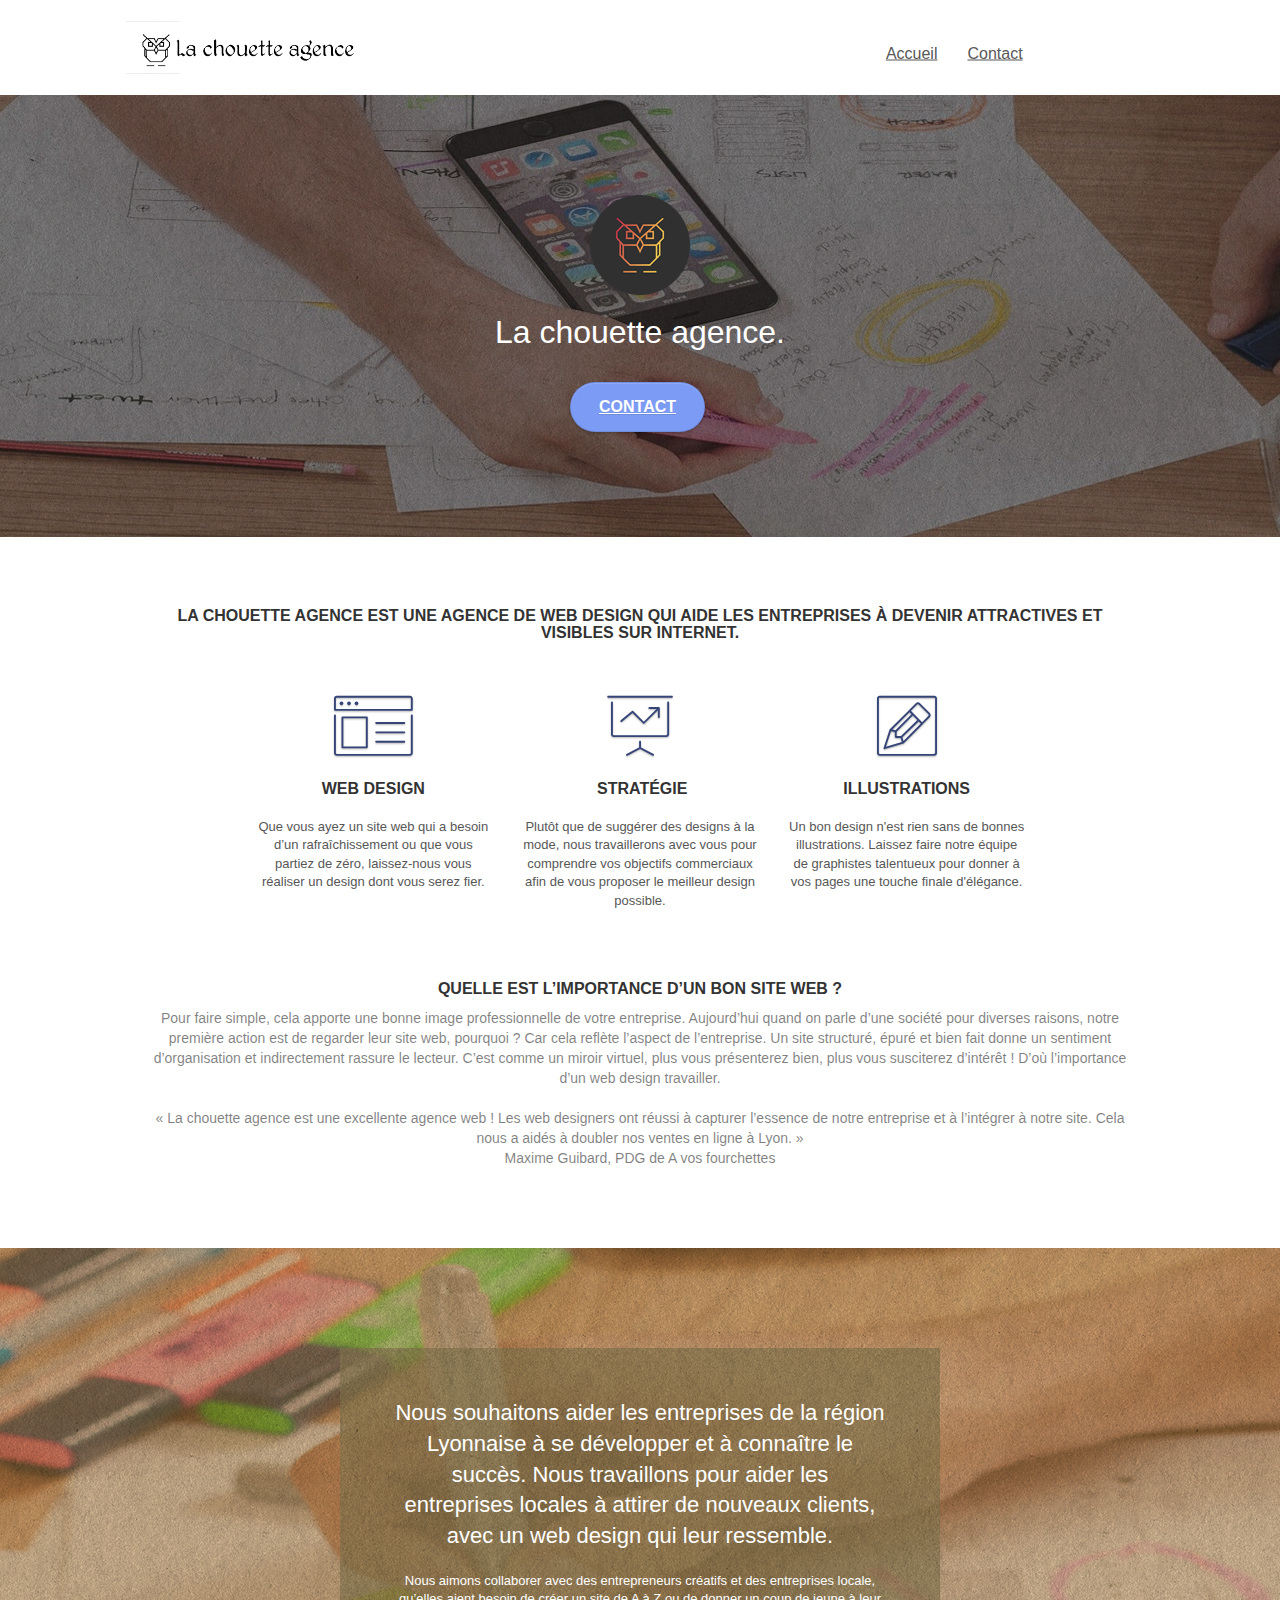
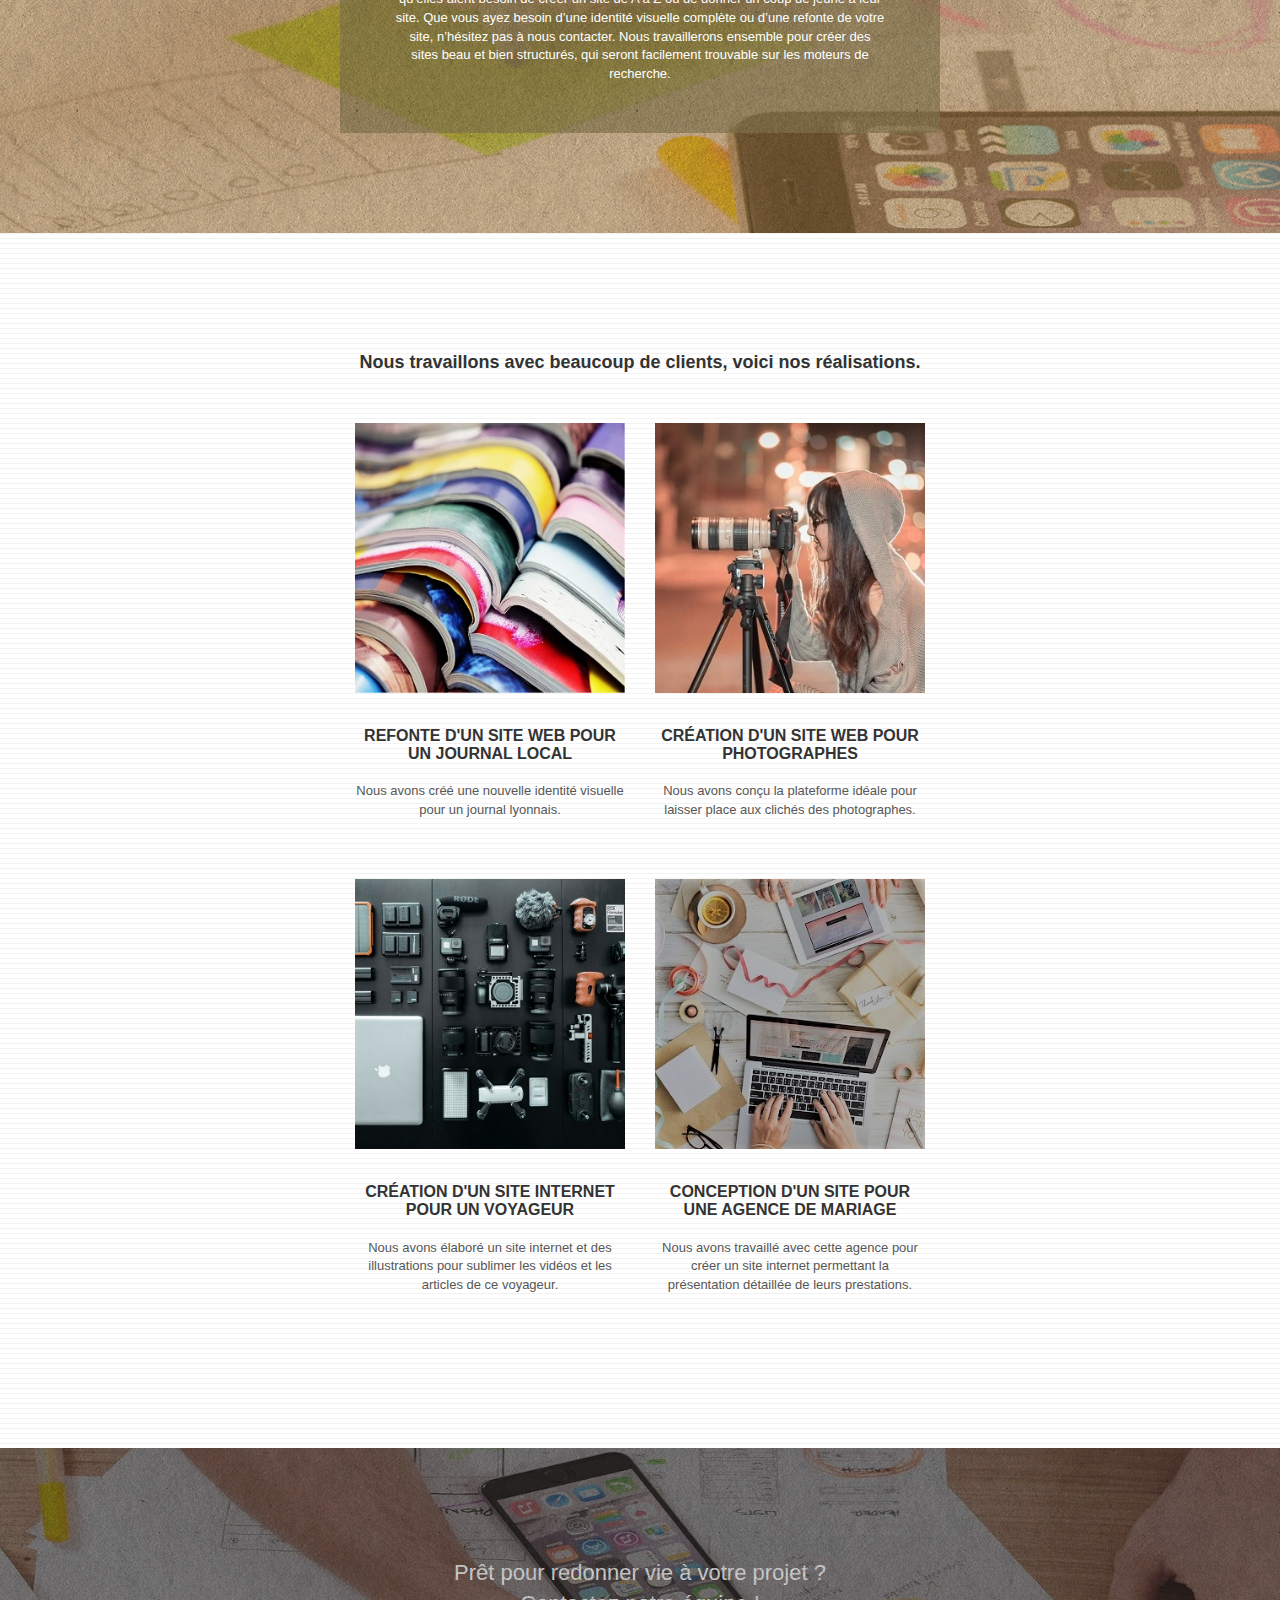
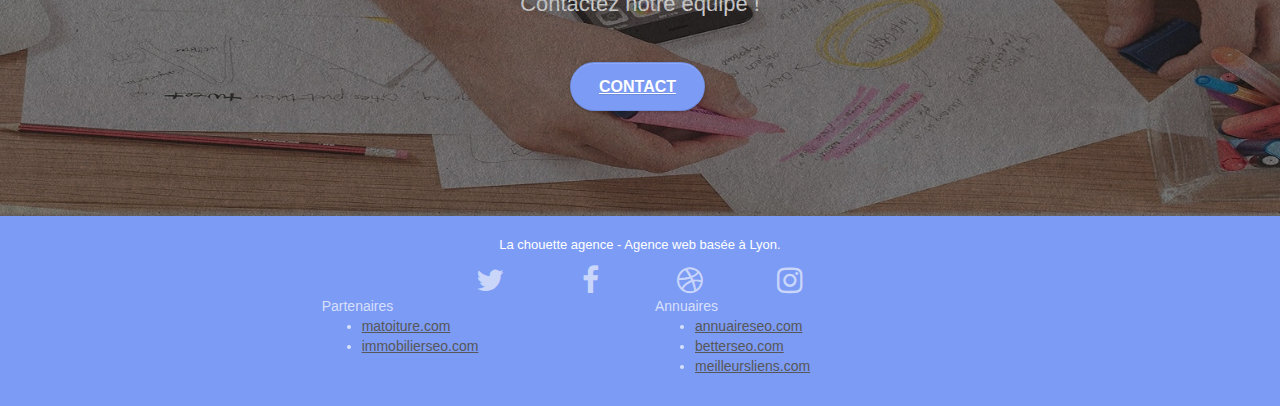
==== commit 844d4c8f: "Validation W3c" ====
--- a/index.html
+++ b/index.html
@@ -1,5 +1,5 @@
 <!doctype html>
-<html lang="Default">
+<html lang="fr">
 <head>
     <meta charset="utf-8">
     <title>Entreprise webdesign Lyon</title>
@@ -122,13 +122,12 @@
 			</div>
 		</div>
 		<div class="ajout">
-			<p> <h3>Quelle est l’importance d’un bon site web ?</h3>
-				Pour faire simple, cela apporte une bonne image professionnelle de votre entreprise. Aujourd’hui quand on parle d’une société pour diverses raisons, notre première action est de regarder leur site web, pourquoi ? Car cela reflète l’aspect de l’entreprise. Un site structuré, épuré et bien fait donne un sentiment d’organisation et indirectement rassure le lecteur. C’est comme un miroir virtuel, plus vous présenterez bien, plus vous susciterez d’intérêt ! D’où l’importance d’un web design travailler.
-			</p>
+			<h3>Quelle est l’importance d’un bon site web ?</h3>
+			Pour faire simple, cela apporte une bonne image professionnelle de votre entreprise. Aujourd’hui quand on parle d’une société pour diverses raisons, notre première action est de regarder leur site web, pourquoi ? Car cela reflète l’aspect de l’entreprise. Un site structuré, épuré et bien fait donne un sentiment d’organisation et indirectement rassure le lecteur. C’est comme un miroir virtuel, plus vous présenterez bien, plus vous susciterez d’intérêt ! D’où l’importance d’un web design travailler.
 		</div>
 
 		<div class="row2">
-			« La chouette agence est une excellente agence web ! Les web designers ont réussi à capturer l’essence de notre entreprise et à l’intégrer à notre site. Cela nous a aidés à doubler nos ventes en ligne à Lyon. »</br>
+			« La chouette agence est une excellente agence web ! Les web designers ont réussi à capturer l’essence de notre entreprise et à l’intégrer à notre site. Cela nous a aidés à doubler nos ventes en ligne à Lyon. »<br>
 			Maxime Guibard, PDG de A vos fourchettes
 
 		</div>
@@ -157,7 +156,7 @@
 <div class="bloc bgc-white bg-lines-h2-bg bg-repeat l-bloc" id="bloc-4-portfolio">
 	<div class="container bloc-lg">
 		<div class="row2">
-			<h4><B>Nous travaillons avec beaucoup de clients, voici nos réalisations.</B><h4>
+			<h4><B>Nous travaillons avec beaucoup de clients, voici nos réalisations.</B></h4>
 		</div>
 		<div class="row tight-width-whitespace portfolio-row">
 			<div class="col-sm-6">
--- a/index.css
+++ b/index.css
@@ -723,7 +723,7 @@
 {
     display: flex;
     justify-content: center;
-    align-items: center;
+
 }
 h2 {
     font-size: 22px;
@@ -869,13 +869,13 @@
     }
 }
 
-@media only screen and (min-device-width: 768px) and (max-device-width: 1024px) and (orientation: landscape) {
+@media only screen and (min-width: 768px) and (max-width: 1024px) and (orientation: landscape) {
     .b-parallax {
         background-attachment: scroll;
     }
 }
 
-@media only screen and (min-device-width: 1024px) and (max-device-width: 1366px) and (-webkit-min-device-pixel-ratio: 1.5) {
+@media only screen and (min-width: 1024px) and (max-width: 1366px) and (-webkit-min-device-pixel-ratio: 1.5) {
     .b-parallax {
         background-attachment: scroll;
     }
@@ -894,8 +894,8 @@
         position: relative;
     }
     .bloc {
-        padding-left: constant(safe-area-inset-left);
-        padding-right: constant(safe-area-inset-right);
+        padding-left: 20px;
+        padding-right: 20px;
     }
     .bloc-group,
     .bloc-group .bloc {
@@ -905,8 +905,8 @@
     .bloc-fill-screen .fill-bloc-top-edge,
     .bloc-fill-screen .fill-bloc-bottom-edge {
         padding: 0 20px;
-        padding-left: constant(safe-area-inset-left);
-        padding-right: constant(safe-area-inset-right);
+        padding-left: 20px;
+        padding-right: 20px;
     }
 }
 
